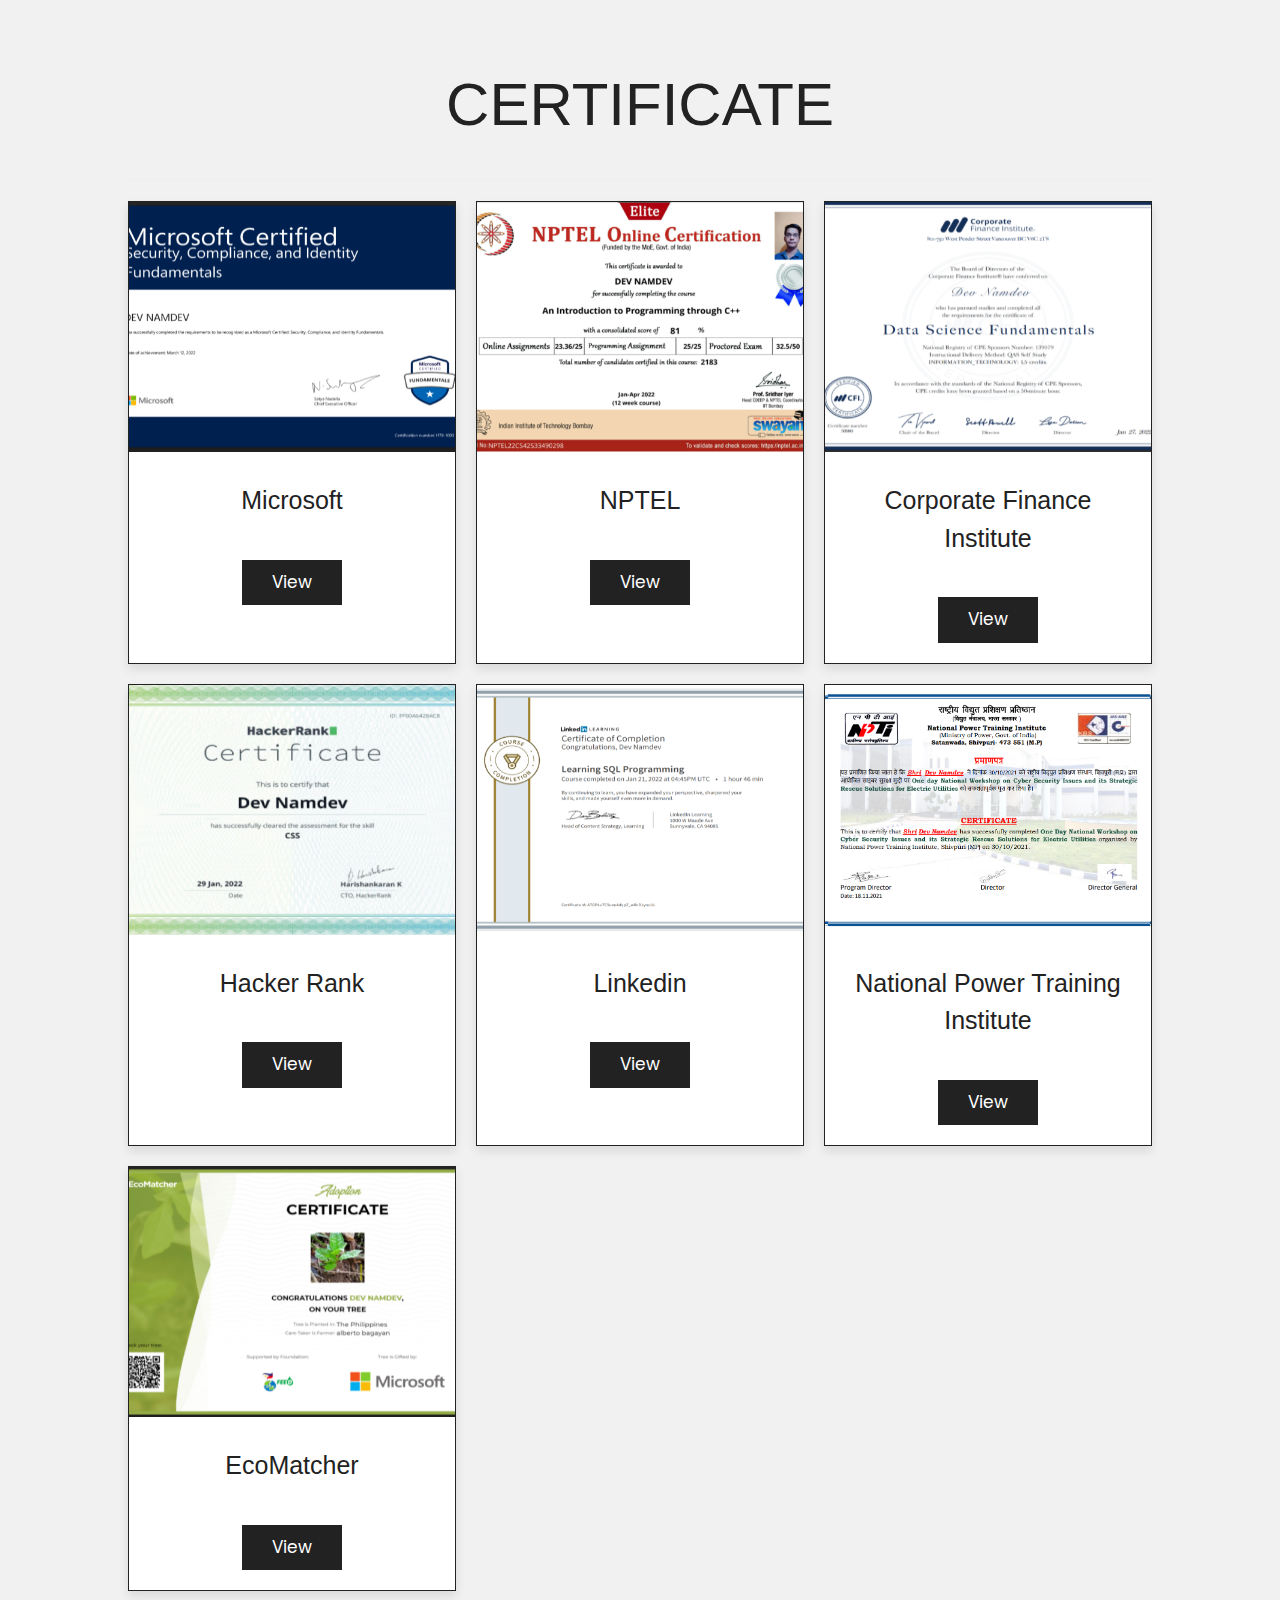
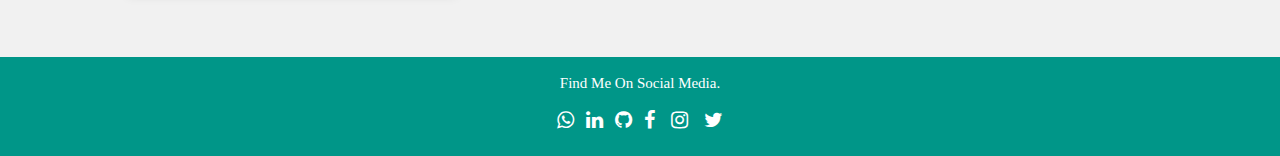
==== view_more.html @ 4da3197f "added file" ====
<!DOCTYPE html>
<html lang="en">

<head>
   <meta charset="UTF-8">
   <meta http-equiv="X-UA-Compatible" content="IE=edge">
   <meta name="viewport" content="width=device-width, initial-scale=1.0">
   <title>view_more</title>
   <link rel="stylesheet" href="CSS/design.css">
   <link rel='stylesheet' href='https://fonts.googleapis.com/css?family=Roboto'>
   <link rel="stylesheet" href="https://cdnjs.cloudflare.com/ajax/libs/font-awesome/4.7.0/css/font-awesome.min.css">
   <link rel="stylesheet" href="CSS/style.css">

</head>

<body class="light-grey">
   <section class="home-packages">

      <h1 class="heading-title"> Certificate </h1>
      <hr>

      <div class="box-container">

         <div class="box">
            <div class="image">
               <img src="images/microsoft_security.png" alt="">
            </div>
            <div class="content">
               <h3>Microsoft</h3>
               <p></p>
               <a href="images/microsoft_security.png"
                  class="btn">View</a>
            </div>
         </div>
         <div class="box">
            <div class="image">
               <img src="images/nptel.png" alt="">
            </div>
            <div class="content">
               <h3>NPTEL</h3>
               <p></p>
               <a href="images/nptel.png"
                  class="btn">View</a>
            </div>
         </div>
         <div class="box">
            <div class="image">
               <img src="images/CFI.png" alt="">
            </div>
            <div class="content">
               <h3>Corporate Finance Institute</h3>
               <p></p>
               <a href="images/CFI.png"
                  class="btn">View</a>
            </div>
         </div>
         <div class="box">
            <div class="image">
               <img src="images/Hacker_rank.png" alt="">
            </div>
            <div class="content">
               <h3>Hacker Rank</h3>
               <p></p>
               <a href="images/Hacker_rank.png"
                  class="btn">View</a>
            </div>
         </div>
         <div class="box">
            <div class="image">
               <img src="images/Sql.png" alt="">
            </div>
            <div class="content">
               <h3>linkedin</h3>
               <p></p>
               <a href="images/Sql.png"
                  class="btn">View</a>
            </div>
         </div><div class="box">
            <div class="image">
               <img src="images/NPTI.png" alt="">
            </div>
            <div class="content">
               <h3>National Power Training Institute</h3>
               <p></p>
               <a href="images/NPTI.png"
                  class="btn">View</a>
            </div>
         </div>
         <div class="box">
            <div class="image">
               <img src="images/Ecomatcher.png" alt="">
            </div>
            <div class="content">
               <h3>EcoMatcher</h3>
               <p></p>
               <a href="images/Ecomatcher.png"
                  class="btn">View</a>
            </div>
         </div>
      </div>

   </section>

   <footer class="container teal center margin-top">

      <p style="font-family: Roboto sans-serif;
      margin: 15px;"> Find me on social media.</p>

      <a href="http://api.whatsapp.com/send?phone=+919926040407&text=Hello" target="_blank"> <i
            class='fa fa-whatsapp green-color' aria-hidden="true" style="font-size:20px;"></i></a>&ensp;
      <a href="https://www.linkedin.com/in/dev-namdev-275536226/" target="_blank"><i class="fa fa-linkedin"
            style="font-size:20px;"></i></a>&ensp;
      <a href="https://github.com/devnamdev2003" target="_blank"><i class="fa fa-github" aria-hidden="true"
            style="font-size:20px;"></i></a>&ensp;
      <a href="https://www.facebook.com/dev.namdev.9028/" target="_blank"><i class="fa fa-facebook"
            style="font-size:20px;"></i></a> &ensp;
      <a href="https://www.instagram.com/dev_namdev813/" target="_blank"><i class="fa fa-instagram"
            style="font-size:20px;"></i></a> &ensp;
      <a href="https://mobile.twitter.com/DevNamd12905361" target="_blank"><i class="fa fa-twitter"
            style="font-size:20px;"></i></a>
      <br>
      <br>
   </footer>

</body>

</html>
---- CSS/design.css ----
/* CSS 4.15 December 2020 by Jan Egil and Borge Refsnes */
html {
      box-sizing: border-box
}

*,
*:before,
*:after {
      box-sizing: inherit
}

/* Extract from normalize.css by Nicolas Gallagher and Jonathan Neal git.io/normalize */
html {
      -ms-text-size-adjust: 100%;
      -webkit-text-size-adjust: 100%
}

body {
      margin: 0
}

article,
aside,
details,
figcaption,
figure,
footer,
header,
main,
menu,
nav,
section {
      display: block
}

summary {
      display: list-item
}

audio,
canvas,
progress,
video {
      display: inline-block
}

progress {
      vertical-align: baseline
}

audio:not([controls]) {
      display: none;
      height: 0
}

[hidden],
template {
      display: none
}

a {
      background-color: transparent
}

a:active,
a:hover {
      outline-width: 0
}

abbr[title] {
      border-bottom: none;
      text-decoration: underline;
      text-decoration: underline dotted
}

b,
strong {
      font-weight: bolder
}

dfn {
      font-style: italic
}

mark {
      background: #ff0;
      color: #000
}

small {
      font-size: 80%
}

sub,
sup {
      font-size: 75%;
      line-height: 0;
      position: relative;
      vertical-align: baseline
}

sub {
      bottom: -0.25em
}

sup {
      top: -0.5em
}

figure {
      margin: 1em 40px
}

img {
      border-style: none
}

code,
kbd,
pre,
samp {
      font-family: monospace, monospace;
      font-size: 1em
}

hr {
      box-sizing: content-box;
      height: 0;
      overflow: visible
}

button,
input,
select,
textarea,
optgroup {
      font: inherit;
      margin: 0
}

optgroup {
      font-weight: bold
}

button,
input {
      overflow: visible
}

button,
select {
      text-transform: none
}

button,
[type=button],
[type=reset],
[type=submit] {
      -webkit-appearance: button
}

button::-moz-focus-inner,
[type=button]::-moz-focus-inner,
[type=reset]::-moz-focus-inner,
[type=submit]::-moz-focus-inner {
      border-style: none;
      padding: 0
}

button:-moz-focusring,
[type=button]:-moz-focusring,
[type=reset]:-moz-focusring,
[type=submit]:-moz-focusring {
      outline: 1px dotted ButtonText
}

fieldset {
      border: 1px solid #c0c0c0;
      margin: 0 2px;
      padding: .35em .625em .75em
}

legend {
      color: inherit;
      display: table;
      max-width: 100%;
      padding: 0;
      white-space: normal
}

textarea {
      overflow: auto
}

[type=checkbox],
[type=radio] {
      padding: 0
}

[type=number]::-webkit-inner-spin-button,
[type=number]::-webkit-outer-spin-button {
      height: auto
}

[type=search] {
      -webkit-appearance: textfield;
      outline-offset: -2px
}

[type=search]::-webkit-search-decoration {
      -webkit-appearance: none
}

::-webkit-file-upload-button {
      -webkit-appearance: button;
      font: inherit
}

/* End extract */
html,
body {
      font-family: Verdana, sans-serif;
      font-size: 15px;
      line-height: 1.5
}

html {
      overflow-x: hidden
}

h1 {
      font-size: 36px
}

h2 {
      font-size: 30px
}

h3 {
      font-size: 24px
}

h4 {
      font-size: 20px
}

h5 {
      font-size: 18px
}

h6 {
      font-size: 16px
}

.serif {
      font-family: serif
}

.sans-serif {
      font-family: sans-serif
}

.cursive {
      font-family: cursive
}

.monospace {
      font-family: monospace
}

h1,
h2,
h3,
h4,
h5,
h6 {
      font-family: "Segoe UI", Arial, sans-serif;
      font-weight: 400;
      margin: 10px 0
}

.wide {
      letter-spacing: 4px
}

hr {
      border: 0;
      border-top: 1px solid #eee;
      margin: 20px 0
}

.image {
      max-width: 100%;
      height: auto
}

img {
      vertical-align: middle
}

a {
      color: inherit
}

.table,
.table-all {
      border-collapse: collapse;
      border-spacing: 0;
      width: 100%;
      display: table
}

.table-all {
      border: 1px solid #ccc
}

.bordered tr,
.table-all tr {
      border-bottom: 1px solid #ddd
}

.striped tbody tr:nth-child(even) {
      background-color: #f1f1f1
}

.table-all tr:nth-child(odd) {
      background-color: #fff
}

.table-all tr:nth-child(even) {
      background-color: #f1f1f1
}

.hoverable tbody tr:hover,
.ul.hoverable li:hover {
      background-color: #ccc
}

.centered tr th,
.centered tr td {
      text-align: center
}

.table td,
.table th,
.table-all td,
.table-all th {
      padding: 8px 8px;
      display: table-cell;
      text-align: left;
      vertical-align: top
}

.table th:first-child,
.table td:first-child,
.table-all th:first-child,
.table-all td:first-child {
      padding-left: 16px
}

.btn,
.button {
      border: none;
      display: inline-block;
      padding: 8px 16px;
      vertical-align: middle;
      overflow: hidden;
      text-decoration: none;
      color: inherit;
      background-color: inherit;
      text-align: center;
      cursor: pointer;
      white-space: nowrap
}

.btn:hover {
      box-shadow: 0 8px 16px 0 rgba(0, 0, 0, 0.2), 0 6px 20px 0 rgba(0, 0, 0, 0.19)
}

.btn,
.button {
      -webkit-touch-callout: none;
      -webkit-user-select: none;
      -khtml-user-select: none;
      -moz-user-select: none;
      -ms-user-select: none;
      user-select: none
}

.disabled,
.btn:disabled,
.button:disabled {
      cursor: not-allowed;
      opacity: 0.3
}

.disabled *,
:disabled * {
      pointer-events: none
}

.btn.disabled:hover,
.btn:disabled:hover {
      box-shadow: none
}

.badge,
.tag {
      background-color: #000;
      color: #fff;
      display: inline-block;
      padding-left: 8px;
      padding-right: 8px;
      text-align: center
}

.badge {
      border-radius: 50%
}

.ul {
      list-style-type: none;
      padding: 0;
      margin: 0
}

.ul li {
      padding: 8px 16px;
      border-bottom: 1px solid #ddd
}

.ul li:last-child {
      border-bottom: none
}

.tooltip,
.display-container {
      position: relative
}

.tooltip .text {
      display: none
}

.tooltip:hover .text {
      display: inline-block
}

.ripple:active {
      opacity: 0.5
}

.ripple {
      transition: opacity 0s
}

.input {
      padding: 8px;
      display: block;
      border: none;
      border-bottom: 1px solid #ccc;
      width: 100%
}

.select {
      padding: 9px 0;
      width: 100%;
      border: none;
      border-bottom: 1px solid #ccc
}

.dropdown-click,
.dropdown-hover {
      position: relative;
      display: inline-block;
      cursor: pointer
}

.dropdown-hover:hover .dropdown-content {
      display: block
}

.dropdown-hover:first-child,
.dropdown-click:hover {
      background-color: #ccc;
      color: #000
}

.dropdown-hover:hover>.button:first-child,
.dropdown-click:hover>.button:first-child {
      background-color: #ccc;
      color: #000
}

.dropdown-content {
      cursor: auto;
      color: #000;
      background-color: #fff;
      display: none;
      position: absolute;
      min-width: 160px;
      margin: 0;
      padding: 0;
      z-index: 1
}

.check,
.radio {
      width: 24px;
      height: 24px;
      position: relative;
      top: 6px
}

.sidebar {
      height: 100%;
      width: 200px;
      background-color: #fff;
      position: fixed !important;
      z-index: 1;
      overflow: auto
}

.bar-block .dropdown-hover,
.bar-block .dropdown-click {
      width: 100%
}

.bar-block .dropdown-hover .dropdown-content,
.bar-block .dropdown-click .dropdown-content {
      min-width: 100%
}

.bar-block .dropdown-hover .button,
.bar-block .dropdown-click .button {
      width: 100%;
      text-align: left;
      padding: 8px 16px
}

.main,
#main {
      transition: margin-left .4s
}

.modal {
      z-index: 3;
      display: none;
      padding-top: 100px;
      position: fixed;
      left: 0;
      top: 0;
      width: 100%;
      height: 100%;
      overflow: auto;
      background-color: rgb(0, 0, 0);
      background-color: rgba(0, 0, 0, 0.4)
}

.modal-content {
      margin: auto;
      background-color: #fff;
      position: relative;
      padding: 0;
      outline: 0;
      width: 600px
}

.bar {
      width: 100%;
      overflow: hidden
}

.center .bar {
      display: inline-block;
      width: auto
}

.bar .bar-item {
      padding: 8px 16px;
      float: left;
      width: auto;
      border: none;
      display: block;
      outline: 0
}

.bar .dropdown-hover,
.bar .dropdown-click {
      position: static;
      float: left
}

.bar .button {
      white-space: normal
}

.bar-block .bar-item {
      width: 100%;
      display: block;
      padding: 8px 16px;
      text-align: left;
      border: none;
      white-space: normal;
      float: none;
      outline: 0
}

.bar-block.center .bar-item {
      text-align: center
}

.block {
      display: block;
      width: 100%
}

.responsive {
      display: block;
      overflow-x: auto
}

.container:after,
.container:before,
.panel:after,
.panel:before,
.row:after,
.row:before,
.row-padding:after,
.row-padding:before,
.cell-row:before,
.cell-row:after,
.clear:after,
.clear:before,
.bar:before,
.bar:after {
      content: "";
      display: table;
      clear: both
}

.col,
.half,
.third,
.twothird,
.threequarter,
.quarter {
      float: left;
      width: 100%
}

.col.s1 {
      width: 8.33333%
}

.col.s2 {
      width: 16.66666%
}

.col.s3 {
      width: 24.99999%
}

.col.s4 {
      width: 33.33333%
}

.col.s5 {
      width: 41.66666%
}

.col.s6 {
      width: 49.99999%
}

.col.s7 {
      width: 58.33333%
}

.col.s8 {
      width: 66.66666%
}

.col.s9 {
      width: 74.99999%
}

.col.s10 {
      width: 83.33333%
}

.col.s11 {
      width: 91.66666%
}

.col.s12 {
      width: 99.99999%
}

@media (min-width:601px) {
      .col.m1 {
            width: 8.33333%
      }

      .col.m2 {
            width: 16.66666%
      }

      .col.m3,
      .quarter {
            width: 24.99999%
      }

      .col.m4,
      .third {
            width: 33.33333%
      }

      .col.m5 {
            width: 41.66666%
      }

      .col.m6,
      .half {
            width: 49.99999%
      }

      .col.m7 {
            width: 58.33333%
      }

      .col.m8,
      .twothird {
            width: 66.66666%
      }

      .col.m9,
      .threequarter {
            width: 74.99999%
      }

      .col.m10 {
            width: 83.33333%
      }

      .col.m11 {
            width: 91.66666%
      }

      .col.m12 {
            width: 99.99999%
      }
}

@media (min-width:993px) {
      .col.l1 {
            width: 8.33333%
      }

      .col.l2 {
            width: 16.66666%
      }

      .col.l3 {
            width: 24.99999%
      }

      .col.l4 {
            width: 33.33333%
      }

      .col.l5 {
            width: 41.66666%
      }

      .col.l6 {
            width: 49.99999%
      }

      .col.l7 {
            width: 58.33333%
      }

      .col.l8 {
            width: 66.66666%
      }

      .col.l9 {
            width: 74.99999%
      }

      .col.l10 {
            width: 83.33333%
      }

      .col.l11 {
            width: 91.66666%
      }

      .col.l12 {
            width: 99.99999%
      }
}

.rest {
      overflow: hidden
}

.stretch {
      margin-left: -16px;
      margin-right: -16px
}

.content,
.auto {
      margin-left: auto;
      margin-right: auto
}

.content {
      max-width: 980px
}

.auto {
      max-width: 1140px
}

.cell-row {
      display: table;
      width: 100%
}

.cell {
      display: table-cell
}

.cell-top {
      vertical-align: top
}

.cell-middle {
      vertical-align: middle
}

.cell-bottom {
      vertical-align: bottom
}

.hide {
      display: none !important
}

.show-block,
.show {
      display: block !important
}

.show-inline-block {
      display: inline-block !important
}

@media (max-width:1205px) {
      .auto {
            max-width: 95%
      }
}

@media (max-width:600px) {
      .modal-content {
            margin: 0 10px;
            width: auto !important
      }

      .modal {
            padding-top: 30px
      }

      .dropdown-hover.mobile .dropdown-content,
      .dropdown-click.mobile .dropdown-content {
            position: relative
      }

      .hide-small {
            display: none !important
      }

      .mobile {
            display: block;
            width: 100% !important
      }

      .bar-item.mobile,
      .dropdown-hover.mobile,
      .dropdown-click.mobile {
            text-align: center
      }

      .dropdown-hover.mobile,
      .dropdown-hover.mobile .btn,
      .dropdown-hover.mobile .button,
      .dropdown-click.mobile,
      .dropdown-click.mobile .btn,
      .dropdown-click.mobile .button {
            width: 100%
      }
}

@media (max-width:768px) {
      .modal-content {
            width: 500px
      }

      .modal {
            padding-top: 50px
      }
}

@media (min-width:993px) {
      .modal-content {
            width: 900px
      }

      .hide-large {
            display: none !important
      }

      .sidebar.collapse {
            display: block !important
      }
}

@media (max-width:992px) and (min-width:601px) {
      .hide-medium {
            display: none !important
      }
}

@media (max-width:992px) {
      .sidebar.collapse {
            display: none
      }

      .main {
            margin-left: 0 !important;
            margin-right: 0 !important
      }

      .auto {
            max-width: 100%
      }
}

.top,
.bottom {
      position: fixed;
      width: 100%;
      z-index: 1
}

.top {
      top: 0
}

.bottom {
      bottom: 0
}

.overlay {
      position: fixed;
      display: none;
      width: 100%;
      height: 100%;
      top: 0;
      left: 0;
      right: 0;
      bottom: 0;
      background-color: rgba(0, 0, 0, 0.5);
      z-index: 2
}

.display-topleft {
      position: absolute;
      left: 0;
      top: 0
}

.display-topright {
      position: absolute;
      right: 0;
      top: 0
}

.display-bottomleft {
      position: absolute;
      left: 0;
      bottom: 0
}

.display-bottomright {
      position: absolute;
      right: 0;
      bottom: 0
}

.display-middle {
      position: absolute;
      top: 50%;
      left: 50%;
      transform: translate(-50%, -50%);
      -ms-transform: translate(-50%, -50%)
}

.display-left {
      position: absolute;
      top: 50%;
      left: 0%;
      transform: translate(0%, -50%);
      -ms-transform: translate(-0%, -50%)
}

.display-right {
      position: absolute;
      top: 50%;
      right: 0%;
      transform: translate(0%, -50%);
      -ms-transform: translate(0%, -50%)
}

.display-topmiddle {
      position: absolute;
      left: 50%;
      top: 0;
      transform: translate(-50%, 0%);
      -ms-transform: translate(-50%, 0%)
}

.display-bottommiddle {
      position: absolute;
      left: 50%;
      bottom: 0;
      transform: translate(-50%, 0%);
      -ms-transform: translate(-50%, 0%)
}

.display-container:hover .display-hover {
      display: block
}

.display-container:hover span.display-hover {
      display: inline-block
}

.display-hover {
      display: none
}

.display-position {
      position: absolute
}

.circle {
      border-radius: 50%
}

.round-small {
      border-radius: 2px
}

.round,
.round-medium {
      border-radius: 4px
}

.round-large {
      border-radius: 8px
}

.round-xlarge {
      border-radius: 16px
}

.round-xxlarge {
      border-radius: 32px
}

.row-padding,
.row-padding>.half,
.row-padding>.third,
.row-padding>.twothird,
.row-padding>.threequarter,
.row-padding>.quarter,
.row-padding>.col {
      padding: 0 8px
}

.container,
.panel {
      padding: 0.01em 16px
}

.panel {
      margin-top: 16px;
      margin-bottom: 16px
}

.code,
.codespan {
      font-family: Consolas, "courier new";
      font-size: 16px
}

.code {
      width: auto;
      background-color: #fff;
      padding: 8px 12px;
      border-left: 4px solid #4CAF50;
      word-wrap: break-word
}

.codespan {
      color: crimson;
      background-color: #f1f1f1;
      padding-left: 4px;
      padding-right: 4px;
      font-size: 110%
}

.card,
.card-2 {
      box-shadow: 0 2px 5px 0 rgba(0, 0, 0, 0.16), 0 2px 10px 0 rgba(0, 0, 0, 0.12)
}

.card-4,
.hover-shadow:hover {
      box-shadow: 0 4px 10px 0 rgba(0, 0, 0, 0.2), 0 4px 20px 0 rgba(0, 0, 0, 0.19)
}

.spin {
      animation: spin 2s infinite linear
}

@keyframes spin {
      0% {
            transform: rotate(0deg)
      }

      100% {
            transform: rotate(359deg)
      }
}

.animate-fading {
      animation: fading 10s infinite
}

@keyframes fading {
      0% {
            opacity: 0
      }

      50% {
            opacity: 1
      }

      100% {
            opacity: 0
      }
}

.animate-opacity {
      animation: opac 0.8s
}

@keyframes opac {
      from {
            opacity: 0
      }

      to {
            opacity: 1
      }
}

.animate-top {
      position: relative;
      animation: animatetop 0.4s
}

@keyframes animatetop {
      from {
            top: -300px;
            opacity: 0
      }

      to {
            top: 0;
            opacity: 1
      }
}

.animate-left {
      position: relative;
      animation: animateleft 0.4s
}

@keyframes animateleft {
      from {
            left: -300px;
            opacity: 0
      }

      to {
            left: 0;
            opacity: 1
      }
}

.animate-right {
      position: relative;
      animation: animateright 0.4s
}

@keyframes animateright {
      from {
            right: -300px;
            opacity: 0
      }

      to {
            right: 0;
            opacity: 1
      }
}

.animate-bottom {
      position: relative;
      animation: animatebottom 0.4s
}

@keyframes animatebottom {
      from {
            bottom: -300px;
            opacity: 0
      }

      to {
            bottom: 0;
            opacity: 1
      }
}

.animate-zoom {
      animation: animatezoom 0.6s
}

@keyframes animatezoom {
      from {
            transform: scale(0)
      }

      to {
            transform: scale(1)
      }
}

.animate-input {
      transition: width 0.4s ease-in-out
}

.animate-input:focus {
      width: 100% !important
}

.opacity,
.hover-opacity:hover {
      opacity: 0.60
}

.opacity-off,
.hover-opacity-off:hover {
      opacity: 1
}

.opacity-max {
      opacity: 0.25
}

.opacity-min {
      opacity: 0.75
}

.greyscale-max,
.grayscale-max,
.hover-greyscale:hover,
.hover-grayscale:hover {
      filter: grayscale(100%)
}

.greyscale,
.grayscale {
      filter: grayscale(75%)
}

.greyscale-min,
.grayscale-min {
      filter: grayscale(50%)
}

.sepia {
      filter: sepia(75%)
}

.sepia-max,
.hover-sepia:hover {
      filter: sepia(100%)
}

.sepia-min {
      filter: sepia(50%)
}

.tiny {
      font-size: 10px !important
}

.small {
      font-size: 12px !important
}

.medium {
      font-size: 15px !important
}

.large {
      font-size: 18px !important
}

.xlarge {
      font-size: 24px !important
}

.xxlarge {
      font-size: 36px !important
}

.xxxlarge {
      font-size: 48px !important
}

.jumbo {
      font-size: 64px !important
}

.left-align {
      text-align: left !important
}

.right-align {
      text-align: right !important
}

.justify {
      text-align: justify !important
}

.center {
      text-align: center !important
}

.border-0 {
      border: 0 !important
}

.border {
      border: 1px solid #ccc !important
}

.border-top {
      border-top: 1px solid #ccc !important
}

.border-bottom {
      border-bottom: 1px solid #ccc !important
}

.border-left {
      border-left: 1px solid #ccc !important
}

.border-right {
      border-right: 1px solid #ccc !important
}

.topbar {
      border-top: 6px solid #ccc !important
}

.bottombar {
      border-bottom: 6px solid #ccc !important
}

.leftbar {
      border-left: 6px solid #ccc !important
}

.rightbar {
      border-right: 6px solid #ccc !important
}

.section,
.code {
      margin-top: 16px !important;
      margin-bottom: 16px !important
}

.margin {
      margin: 16px !important
}

.margin-top {
      margin-top: 16px !important
}

.margin-bottom {
      margin-bottom: 16px !important
}

.margin-left {
      margin-left: 16px !important
}

.margin-right {
      margin-right: 16px !important
}

.padding-small {
      padding: 4px 8px !important
}

.padding {
      padding: 8px 16px !important
}

.padding-large {
      padding: 12px 24px !important
}

.padding-16 {
      padding-top: 16px !important;
      padding-bottom: 16px !important
}

.padding-24 {
      padding-top: 24px !important;
      padding-bottom: 24px !important
}

.padding-32 {
      padding-top: 32px !important;
      padding-bottom: 32px !important
}

.padding-48 {
      padding-top: 48px !important;
      padding-bottom: 48px !important
}

.padding-64 {
      padding-top: 64px !important;
      padding-bottom: 64px !important
}

.padding-top-64 {
      padding-top: 64px !important
}

.padding-top-48 {
      padding-top: 48px !important
}

.padding-top-32 {
      padding-top: 32px !important
}

.padding-top-24 {
      padding-top: 24px !important
}

.left {
      float: left !important
}

.right {
      float: right !important
}

.button:hover {
      color: #000 !important;
      background-color: #ccc !important
}

.transparent,
.hover-none:hover {
      background-color: transparent !important
}

.hover-none:hover {
      box-shadow: none !important
}

/* Colors */
.amber,
.hover-amber:hover {
      color: #000 !important;
      background-color: #ffc107 !important
}

.aqua,
.hover-aqua:hover {
      color: #000 !important;
      background-color: #00ffff !important
}

.blue,
.hover-blue:hover {
      color: #fff !important;
      background-color: #2196F3 !important
}

.light-blue,
.hover-light-blue:hover {
      color: #000 !important;
      background-color: #87CEEB !important
}

.brown,
.hover-brown:hover {
      color: #fff !important;
      background-color: #795548 !important
}

.cyan,
.hover-cyan:hover {
      color: #000 !important;
      background-color: #00bcd4 !important
}

.blue-grey,
.hover-blue-grey:hover,
.blue-gray,
.hover-blue-gray:hover {
      color: #fff !important;
      background-color: #607d8b !important
}

.green,
.hover-green:hover {
      color: #fff !important;
      background-color: #4CAF50 !important
}

.light-green,
.hover-light-green:hover {
      color: #000 !important;
      background-color: #8bc34a !important
}

.indigo,
.hover-indigo:hover {
      color: #fff !important;
      background-color: #3f51b5 !important
}

.khaki,
.hover-khaki:hover {
      color: #000 !important;
      background-color: #f0e68c !important
}

.lime,
.hover-lime:hover {
      color: #000 !important;
      background-color: #cddc39 !important
}

.orange,
.hover-orange:hover {
      color: #000 !important;
      background-color: #ff9800 !important
}

.deep-orange,
.hover-deep-orange:hover {
      color: #fff !important;
      background-color: #ff5722 !important
}

.pink,
.hover-pink:hover {
      color: #fff !important;
      background-color: #e91e63 !important
}

.purple,
.hover-purple:hover {
      color: #fff !important;
      background-color: #9c27b0 !important
}

.deep-purple,
.hover-deep-purple:hover {
      color: #fff !important;
      background-color: #673ab7 !important
}

.red,
.hover-red:hover {
      color: #fff !important;
      background-color: #f44336 !important
}

.sand,
.hover-sand:hover {
      color: #000 !important;
      background-color: #fdf5e6 !important
}

.teal,
.hover-teal:hover {
      color: #fff !important;
      background-color: #009688 !important
}

.yellow,
.hover-yellow:hover {
      color: #000 !important;
      background-color: #ffeb3b !important
}

.white,
.hover-white:hover {
      color: #000 !important;
      background-color: #fff !important
}

.black,
.hover-black:hover {
      color: #fff !important;
      background-color: #000 !important
}

.grey,
.hover-grey:hover,
.gray,
.hover-gray:hover {
      color: #000 !important;
      background-color: #9e9e9e !important
}

.light-grey,
.hover-light-grey:hover,
.light-gray,
.hover-light-gray:hover {
      color: #000 !important;
      background-color: #f1f1f1 !important
}

.dark-grey,
.hover-dark-grey:hover,
.dark-gray,
.hover-dark-gray:hover {
      color: #fff !important;
      background-color: #616161 !important
}

.pale-red,
.hover-pale-red:hover {
      color: #000 !important;
      background-color: #ffdddd !important
}

.pale-green,
.hover-pale-green:hover {
      color: #000 !important;
      background-color: #ddffdd !important
}

.pale-yellow,
.hover-pale-yellow:hover {
      color: #000 !important;
      background-color: #ffffcc !important
}

.pale-blue,
.hover-pale-blue:hover {
      color: #000 !important;
      background-color: #ddffff !important
}

.text-amber,
.hover-text-amber:hover {
      color: #ffc107 !important
}

.text-aqua,
.hover-text-aqua:hover {
      color: #00ffff !important
}

.text-blue,
.hover-text-blue:hover {
      color: #2196F3 !important
}

.text-light-blue,
.hover-text-light-blue:hover {
      color: #87CEEB !important
}

.text-brown,
.hover-text-brown:hover {
      color: #795548 !important
}

.text-cyan,
.hover-text-cyan:hover {
      color: #00bcd4 !important
}

.text-blue-grey,
.hover-text-blue-grey:hover,
.text-blue-gray,
.hover-text-blue-gray:hover {
      color: #607d8b !important
}

.text-green,
.hover-text-green:hover {
      color: #4CAF50 !important
}

.text-light-green,
.hover-text-light-green:hover {
      color: #8bc34a !important
}

.text-indigo,
.hover-text-indigo:hover {
      color: #3f51b5 !important
}

.text-khaki,
.hover-text-khaki:hover {
      color: #b4aa50 !important
}

.text-lime,
.hover-text-lime:hover {
      color: #cddc39 !important
}

.text-orange,
.hover-text-orange:hover {
      color: #ff9800 !important
}

.text-deep-orange,
.hover-text-deep-orange:hover {
      color: #ff5722 !important
}

.text-pink,
.hover-text-pink:hover {
      color: #e91e63 !important
}

.text-purple,
.hover-text-purple:hover {
      color: #9c27b0 !important
}

.text-deep-purple,
.hover-text-deep-purple:hover {
      color: #673ab7 !important
}

.text-red,
.hover-text-red:hover {
      color: #f44336 !important
}

.text-sand,
.hover-text-sand:hover {
      color: #fdf5e6 !important
}

.text-teal,
.hover-text-teal:hover {
      color: #009688 !important
}

.text-yellow,
.hover-text-yellow:hover {
      color: #d2be0e !important
}

.text-white,
.hover-text-white:hover {
      color: #fff !important
}

.text-black,
.hover-text-black:hover {
      color: #000 !important
}

.text-grey,
.hover-text-grey:hover,
.text-gray,
.hover-text-gray:hover {
      color: #757575 !important
}

.text-light-grey,
.hover-text-light-grey:hover,
.text-light-gray,
.hover-text-light-gray:hover {
      color: #f1f1f1 !important
}

.text-dark-grey,
.hover-text-dark-grey:hover,
.text-dark-gray,
.hover-text-dark-gray:hover {
      color: #3a3a3a !important
}

.border-amber,
.hover-border-amber:hover {
      border-color: #ffc107 !important
}

.border-aqua,
.hover-border-aqua:hover {
      border-color: #00ffff !important
}

.border-blue,
.hover-border-blue:hover {
      border-color: #2196F3 !important
}

.border-light-blue,
.hover-border-light-blue:hover {
      border-color: #87CEEB !important
}

.border-brown,
.hover-border-brown:hover {
      border-color: #795548 !important
}

.border-cyan,
.hover-border-cyan:hover {
      border-color: #00bcd4 !important
}

.border-blue-grey,
.hover-border-blue-grey:hover,
.border-blue-gray,
.hover-border-blue-gray:hover {
      border-color: #607d8b !important
}

.border-green,
.hover-border-green:hover {
      border-color: #4CAF50 !important
}

.border-light-green,
.hover-border-light-green:hover {
      border-color: #8bc34a !important
}

.border-indigo,
.hover-border-indigo:hover {
      border-color: #3f51b5 !important
}

.border-khaki,
.hover-border-khaki:hover {
      border-color: #f0e68c !important
}

.border-lime,
.hover-border-lime:hover {
      border-color: #cddc39 !important
}

.border-orange,
.hover-border-orange:hover {
      border-color: #ff9800 !important
}

.border-deep-orange,
.hover-border-deep-orange:hover {
      border-color: #ff5722 !important
}

.border-pink,
.hover-border-pink:hover {
      border-color: #e91e63 !important
}

.border-purple,
.hover-border-purple:hover {
      border-color: #9c27b0 !important
}

.border-deep-purple,
.hover-border-deep-purple:hover {
      border-color: #673ab7 !important
}

.border-red,
.hover-border-red:hover {
      border-color: #f44336 !important
}

.border-sand,
.hover-border-sand:hover {
      border-color: #fdf5e6 !important
}

.border-teal,
.hover-border-teal:hover {
      border-color: #009688 !important
}

.border-yellow,
.hover-border-yellow:hover {
      border-color: #ffeb3b !important
}

.border-white,
.hover-border-white:hover {
      border-color: #fff !important
}

.border-black,
.hover-border-black:hover {
      border-color: #000 !important
}

.border-grey,
.hover-border-grey:hover,
.border-gray,
.hover-border-gray:hover {
      border-color: #9e9e9e !important
}

.border-light-grey,
.hover-border-light-grey:hover,
.border-light-gray,
.hover-border-light-gray:hover {
      border-color: #f1f1f1 !important
}

.border-dark-grey,
.hover-border-dark-grey:hover,
.border-dark-gray,
.hover-border-dark-gray:hover {
      border-color: #616161 !important
}

.border-pale-red,
.hover-border-pale-red:hover {
      border-color: #ffe7e7 !important
}

.border-pale-green,
.hover-border-pale-green:hover {
      border-color: #e7ffe7 !important
}

.border-pale-yellow,
.hover-border-pale-yellow:hover {
      border-color: #ffffcc !important
}

.border-pale-blue,
.hover-border-pale-blue:hover {
      border-color: #e7ffff !important
}
.link {
      text-decoration: none;
      line-height: 1;
      position: relative;
      z-index: 0;
      display: inline-block;
      padding: 5px 5px;
      overflow: hidden;
     /*  color: #333; */
      vertical-align: bottom;
      transition: color .2s ease-out;
    }

    .link::before {
      content: "";
      position: absolute;
      z-index: -1;
      top: 0;
      left: 0;
      transform: translateY(calc(100% - 1px));
      width: 100%;
      height: 100%;
      background-image: linear-gradient(60deg, #64b3f4 0%, #c2e59c 100%);
      transition: transform .25s ease-out;
    }

    .link:hover {
      color: #fff;
      border-radius: 20px;
    }

    .link:hover::before {
      transform: translateY(0);
      transition: transform .25s ease-out;
    }
---- CSS/style.css ----
@import url('https://fonts.googleapis.com/css2?family=Poppins:wght@100;200;300;400;500;600&display=swap');

:root{
   --main-color:#009688;
   --black:#222;
   --white:#fff;
   --light-black:#777;
   --light-white:#fff9;
   --dark-bg:rgba(0,0,0,.7);
   --light-bg:#eee;
   --border:.1rem solid var(--black);
   --box-shadow:0 .5rem 1rem rgba(0,0,0,.1);
   --text-shadow:0 1.5rem 3rem rgba(0,0,0,.3);
}

*{
   font-family: 'Poppins', sans-serif;
   margin:0; padding:0;
   box-sizing: border-box;
   outline: none; border:none;
   text-decoration: none;
   text-transform: capitalize;
}

html{
   font-size: 62.5%;
   overflow-x: hidden;
}

html::-webkit-scrollbar{
   width: 1rem;
}

html::-webkit-scrollbar-track{
   background-color: var(--white);
}

html::-webkit-scrollbar-thumb{
   background-color: var(--main-color);
}

section{
   padding:5rem 10%;
}

@keyframes fadeIn {
   0%{
      transform: scale(0);
      opacity: 0;
   }
}

.heading{
   background-size: cover !important;
   background-position: center !important;
   padding-top: 10rem;
   padding-bottom:15rem;
   display: flex;
   align-items: center;
   justify-content: center;
}

.heading h1{
   font-size: 10rem;
   text-transform: uppercase;
   color:var(--white);
   text-shadow: var(--text-shadow);
}

.btn{
   display: inline-block;
   background: var(--black);
   margin-top: 1rem;
   color:var(--white);
   font-size: 1.7rem;
   padding:1rem 3rem;
   cursor: pointer;
}

.btn:hover{
   background: var(--main-color);
}

.heading-title{
   text-align: center;
   margin-bottom: 3rem;
   font-size: 6rem;
   text-transform: uppercase;
   color:var(--black);
}


.services .box-container{
   display: grid;
   grid-template-columns: repeat(auto-fit, minmax(16rem, 1fr));
   gap: 1.5rem;
}

.services .box-container .box{
   padding:3rem 2rem;
   text-align: center;
   background: var(--main-color);
   cursor: pointer;
}

.services .box-container .box:hover{
   background: var(--black);
}

.services .box-container .box img{
   height: 7rem;
}

.services .box-container .box h3{
   color:var(--white);
   font-size: 1.7rem;
   padding-top: 1rem;
}
.home-about .image{
   flex:1 1 41rem;
}

.home-about .image img{
   width: 100%;
}

.home-about .content{
   flex:1 1 41rem;
   padding:3rem;
   background: var(--light-bg);
}

.home-about .content h3{
   font-size: 3rem;
   color:var(--black);
}

.home-about .content p{
   font-size: 1.5rem;
   padding:1rem 0;
   line-height: 2;
   color:var(--black);
}

.home-packages .box-container{
   display: grid;
   grid-template-columns: repeat(auto-fit, minmax(30rem, 1fr));
   gap: 2rem;
}

.home-packages .box-container .box{
   border:var(--border);
   box-shadow: var(--box-shadow);
   background: var(--white);
}

.home-packages .box-container .box:hover .image img{
   transform: scale(1.1);
}

.home-packages .box-container .box .image{
   height: 25rem;
   overflow: hidden;
}

.home-packages .box-container .box .image img{
   height: 100%;
   width: 100%;
   object-fit: cover;
   transition: .2s linear;
}

.home-packages .box-container .box .content{
   padding:2rem;
   text-align: center;
}

.home-packages .box-container .box .content h3{
   font-size: 2.5rem;
   color:var(--black);
}

.home-packages .box-container .box .content p{
   font-size: 1.5rem;
   color:var(--light-black);
   line-height: 2;
   padding:1rem 0;
}

.home-packages .load-more{
   text-align: center;
   margin-top: 2rem;
}


.home-offer .content{
   max-width:70rem;
   margin:0 auto;
}

.home-offer .content h3{
   font-size: 3.5rem;
   text-transform: uppercase;
   color:var(--black);
}

.home-offer .content p{
   font-size: 1.5rem;
   color:var(--light-black);
   line-height: 2;
   padding:1rem 0;
}

.about{
   display: flex;
   align-items: center;
   flex-wrap: wrap;
   gap:3rem;
}

.about .image{
   flex:1 1 41rem;
}

.about .image img{
   width: 100%;
}

.about .content{
   flex:1 1 41rem;
   text-align: center;
}

.about .content h3{
   font-size: 3rem;
   color:var(--black);
}

.about .content p{
   font-size: 1.5rem;
   color:var(--light-black);
   line-height: 2;
   padding:1rem 0;
}

.about .content .icons-container{
   margin-top: 2rem;
   display: flex;
   flex-wrap: wrap;
   gap:1.5rem;
   align-items: flex-end;
}

.about .content .icons-container .icons{
   background: var(--light-bg);
   padding:2rem;
   flex:1 1 16rem;
}

.about .content .icons-container .icons i{
   font-size: 4rem;
   margin-bottom: 2rem;
   color:var(--main-color);
}

.about .content .icons-container .icons span{
   font-size: 1.5rem;
   color:var(--light-black);
   display:block;
}

.reviews{
   background: var(--light-bg);
}

.reviews .slide{
   padding:2rem;
   border:var(--border);
   background: var(--white);
   text-align: center;
   box-shadow: var(--box-shadow);
   user-select: none;
}

.reviews .slide .stars{
   padding-bottom: .5rem;
}

.reviews .slide .stars i{
   font-size: 1.7rem;
   color:var(--main-color);
}

.reviews .slide p{
   font-size: 1.5rem;
   color:var(--light-black);
   line-height: 2;
   padding:1rem 0;
}

.reviews .slide h3{
   font-size: 2rem;
   color:var(--black);
}

.reviews .slide span{
   font-size: 1.5rem;
   color:var(--main-color);
   display: block;
}

.reviews .slide img{
   height: 7rem;
   width: 7rem;
   border-radius: 50%;
   margin-top: 1rem;
}

.packages .box-container{
   display: grid;
   grid-template-columns: repeat(auto-fit, minmax(30rem, 1fr));
   gap: 2rem;
}

.packages .box-container .box{
   border:var(--border);
   box-shadow: var(--box-shadow);
   background: var(--white);
   display: none;
}

.packages .box-container .box:nth-child(1),
.packages .box-container .box:nth-child(2),
.packages .box-container .box:nth-child(3),
.packages .box-container .box:nth-child(4),
.packages .box-container .box:nth-child(5),
.packages .box-container .box:nth-child(6){
   display: inline-block;
}

.packages .box-container .box:hover .image img{
   transform: scale(1.1);
}

.packages .box-container .box .image{
   height: 25rem;
   overflow: hidden;
}

.packages .box-container .box .image img{
   height: 100%;
   width: 100%;
   object-fit: cover;
   transition: .2s linear;
}

.packages .box-container .box .content{
   padding:2rem;
   text-align: center;
}

.packages .box-container .box .content h3{
   font-size: 2.5rem;
   color:var(--black);
}

.packages .box-container .box .content p{
   font-size: 1.5rem;
   color:var(--light-black);
   line-height: 2;
   padding:1rem 0;
}

.packages .load-more{
   text-align: center;
   margin-top: 2rem;
}

.booking .book-form{
   padding:2rem;
   background: var(--light-bg);
}

.booking .book-form .flex{
   display: flex;
   flex-wrap: wrap;
   gap:2rem;
}

.booking .book-form .flex .inputBox{
   flex:1 1 41rem;
}

.booking .book-form .flex .inputBox input{
   width: 100%;
   padding:1.2rem 1.4rem;
   font-size: 1.6rem;
   color:var(--light-black);
   text-transform: none;
   margin-top: 1.5rem;
   border:var(--border);
}

.booking .book-form .flex .inputBox input:focus{
   background: var(--black);
   color:var(--white);
}

.booking .book-form .flex .inputBox input:focus::placeholder{
   color:var(--light-white);
}

.booking .book-form .flex .inputBox span{
   font-size: 1.5rem;
   color:var(--light-black);
}

.booking .book-form .btn{
   margin-top: 2rem;
}










.footer{
   background: url(../images/footer-bg.jpg) no-repeat;
   background-size: cover;
   background-position: center;
}

.footer .box-container{
   display: grid;
   grid-template-columns: repeat(auto-fit, minmax(25rem, 1fr));
   gap: 3rem;
}

.footer .box-container .box h3{
   color:var(--white);
   font-size: 2.5rem;
   padding-bottom: 2rem;
}

.footer .box-container .box a{
   color:var(--light-white);
   font-size: 1.5rem;
   padding-bottom: 1.5rem;
   display: block;
}

.footer .box-container .box a i{
   color:var(--main-color);
   padding-right: .5rem;
   transition: .2s linear;
}

.footer .box-container .box a:hover i{
   padding-right: 2rem;
}

.footer .credit{
   text-align: center;
   padding-top: 3rem;
   margin-top: 3rem;
   border-top: .1rem solid var(--light-white);
   font-size: 2rem;
   color:var(--white);
}

.footer .credit span{
   color:var(--main-color);
}

/* media queries  */

@media (max-width:1200px){

   section{
      padding:3rem 5%;
   }

}

@media (max-width:991px){

   html{
      font-size: 55%;
   }

   section{
      padding:3rem 2rem;
   }

   .home .slide .content h3{
      font-size: 10vw;
   }

}

@media (max-width:768px){

   .heading h1{
      font-size: 4rem;
   }

   #menu-btn{
      display: inline-block;
      transition: .2s linear;
   }

   #menu-btn.fa-times{
      transform: rotate(180deg);
   }

   .header .navbar{
      position: absolute;
      top:99%; left:0; right:0;
      background-color: var(--white);
      border-top: var(--border);
      padding:2rem;
      transition: .2s linear;
      clip-path: polygon(0 0, 100% 0, 100% 0, 0 0);
   }

   .header .navbar.active{
      clip-path: polygon(0 0, 100% 0, 100% 100%, 0 100%);
   }

   .header .navbar a{
      display: block;
      margin:2rem;
      text-align: center;
   }

}

@media (max-width:450px){

   html{
      font-size: 50%;
   }

   .heading-title{
      font-size: 3.5rem;
   }

}
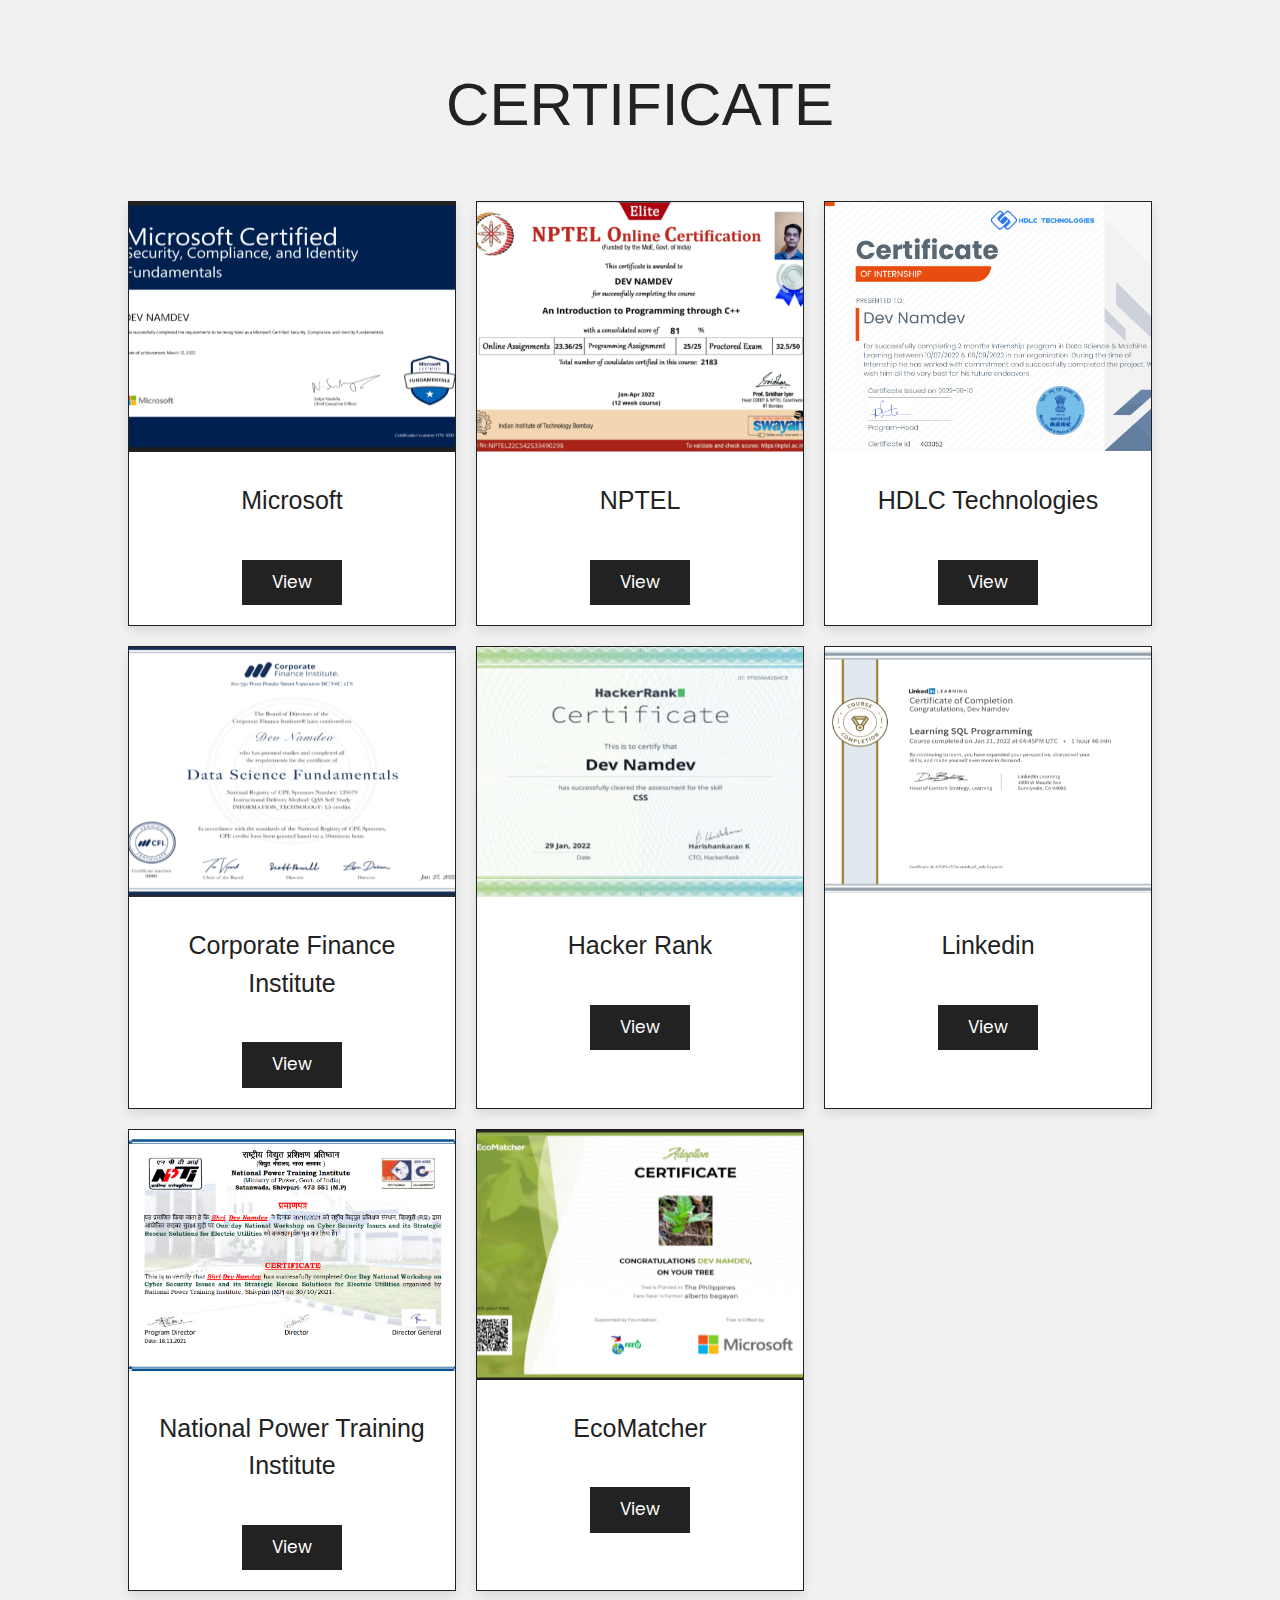
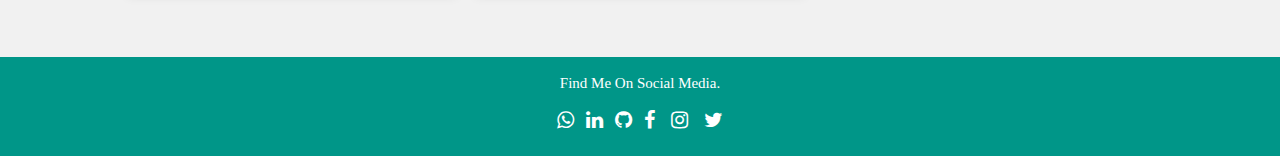
==== commit 96cc8bc3: "add intership details" ====
--- a/view_more.html
+++ b/view_more.html
@@ -40,6 +40,17 @@
                <h3>NPTEL</h3>
                <p></p>
                <a href="images/nptel.png"
+                  class="btn">View</a>
+            </div>
+         </div>
+         <div class="box">
+            <div class="image">
+               <img src="images/Hdlc.png" alt="">
+            </div>
+            <div class="content">
+               <h3>HDLC Technologies</h3>
+               <p></p>
+               <a href="images/Hdlc.png"
                   class="btn">View</a>
             </div>
          </div>
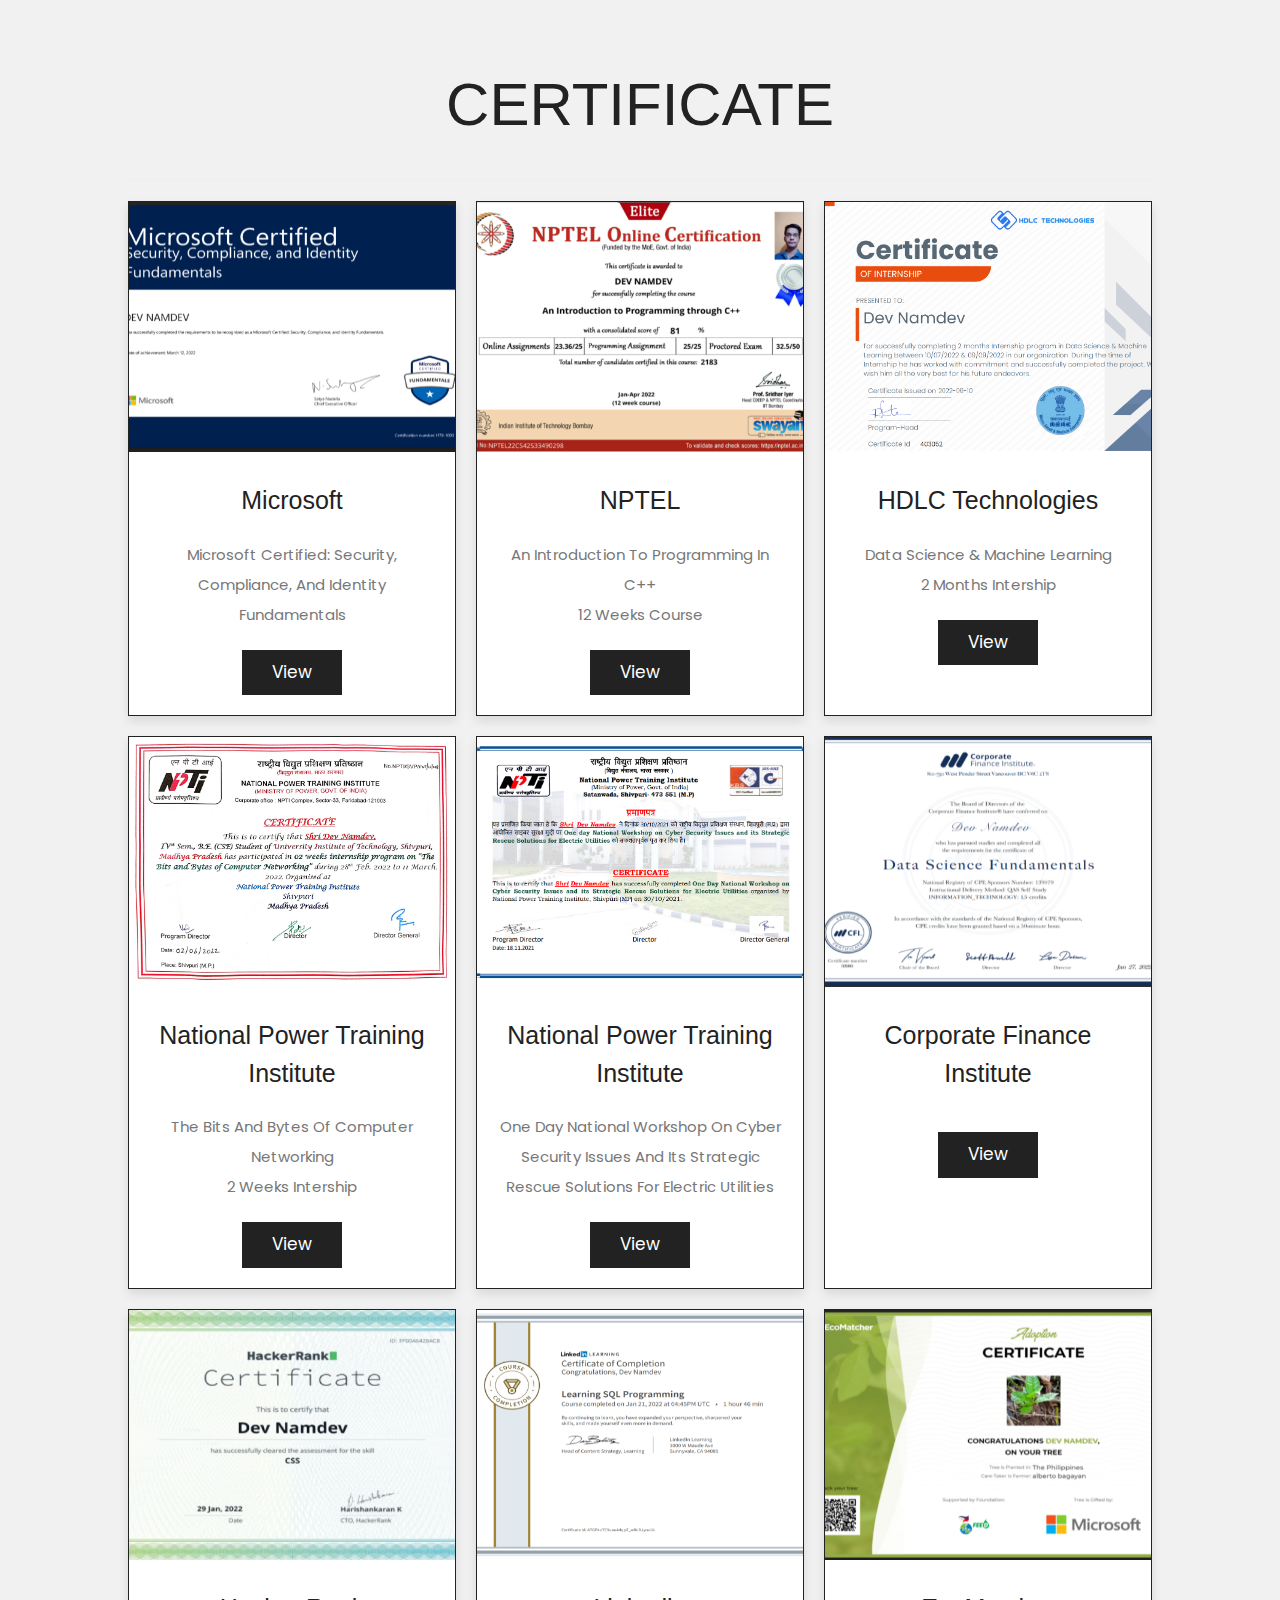
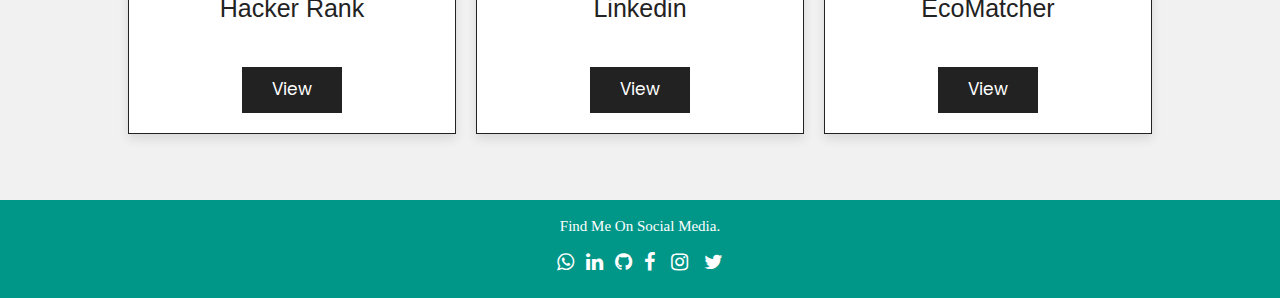
==== commit d95bb3b3: "apply changes like upload new certificate (npti) and changes skills)" ====
--- a/view_more.html
+++ b/view_more.html
@@ -27,9 +27,8 @@
             </div>
             <div class="content">
                <h3>Microsoft</h3>
-               <p></p>
-               <a href="images/microsoft_security.png"
-                  class="btn">View</a>
+               <p>Microsoft Certified: Security, Compliance, and Identity Fundamentals</p>
+               <a href="images/microsoft_security.png" class="btn">View</a>
             </div>
          </div>
          <div class="box">
@@ -38,9 +37,8 @@
             </div>
             <div class="content">
                <h3>NPTEL</h3>
-               <p></p>
-               <a href="images/nptel.png"
-                  class="btn">View</a>
+               <p>An introduction to programming in C++ <br>12 weeks course</p>
+               <a href="images/nptel.png" class="btn">View</a>
             </div>
          </div>
          <div class="box">
@@ -49,9 +47,29 @@
             </div>
             <div class="content">
                <h3>HDLC Technologies</h3>
-               <p></p>
-               <a href="images/Hdlc.png"
-                  class="btn">View</a>
+               <p>Data Science & Machine Learning<br>
+               2 months Intership</p>
+               <a href="images/Hdlc.png" class="btn">View</a>
+            </div>
+         </div>
+         <div class="box">
+            <div class="image">
+               <img src="images/NPTI2.png" alt="">
+            </div>
+            <div class="content">
+               <h3>National Power Training Institute</h3>
+               <p>The Bits and Bytes of Computer Networking <br>2 weeks Intership</p>
+               <a href="images/NPTI2.png" class="btn">View</a>
+            </div>
+         </div>
+         <div class="box">
+            <div class="image">
+               <img src="images/NPTI.png" alt="">
+            </div>
+            <div class="content">
+               <h3>National Power Training Institute</h3>
+               <p>One day National workshop on cyber Security issues and its strategic rescue solutions for electric utilities</p>
+               <a href="images/NPTI.png" class="btn">View</a>
             </div>
          </div>
          <div class="box">
@@ -61,8 +79,7 @@
             <div class="content">
                <h3>Corporate Finance Institute</h3>
                <p></p>
-               <a href="images/CFI.png"
-                  class="btn">View</a>
+               <a href="images/CFI.png" class="btn">View</a>
             </div>
          </div>
          <div class="box">
@@ -72,8 +89,7 @@
             <div class="content">
                <h3>Hacker Rank</h3>
                <p></p>
-               <a href="images/Hacker_rank.png"
-                  class="btn">View</a>
+               <a href="images/Hacker_rank.png" class="btn">View</a>
             </div>
          </div>
          <div class="box">
@@ -83,18 +99,7 @@
             <div class="content">
                <h3>linkedin</h3>
                <p></p>
-               <a href="images/Sql.png"
-                  class="btn">View</a>
-            </div>
-         </div><div class="box">
-            <div class="image">
-               <img src="images/NPTI.png" alt="">
-            </div>
-            <div class="content">
-               <h3>National Power Training Institute</h3>
-               <p></p>
-               <a href="images/NPTI.png"
-                  class="btn">View</a>
+               <a href="images/Sql.png" class="btn">View</a>
             </div>
          </div>
          <div class="box">
@@ -104,8 +109,7 @@
             <div class="content">
                <h3>EcoMatcher</h3>
                <p></p>
-               <a href="images/Ecomatcher.png"
-                  class="btn">View</a>
+               <a href="images/Ecomatcher.png" class="btn">View</a>
             </div>
          </div>
       </div>
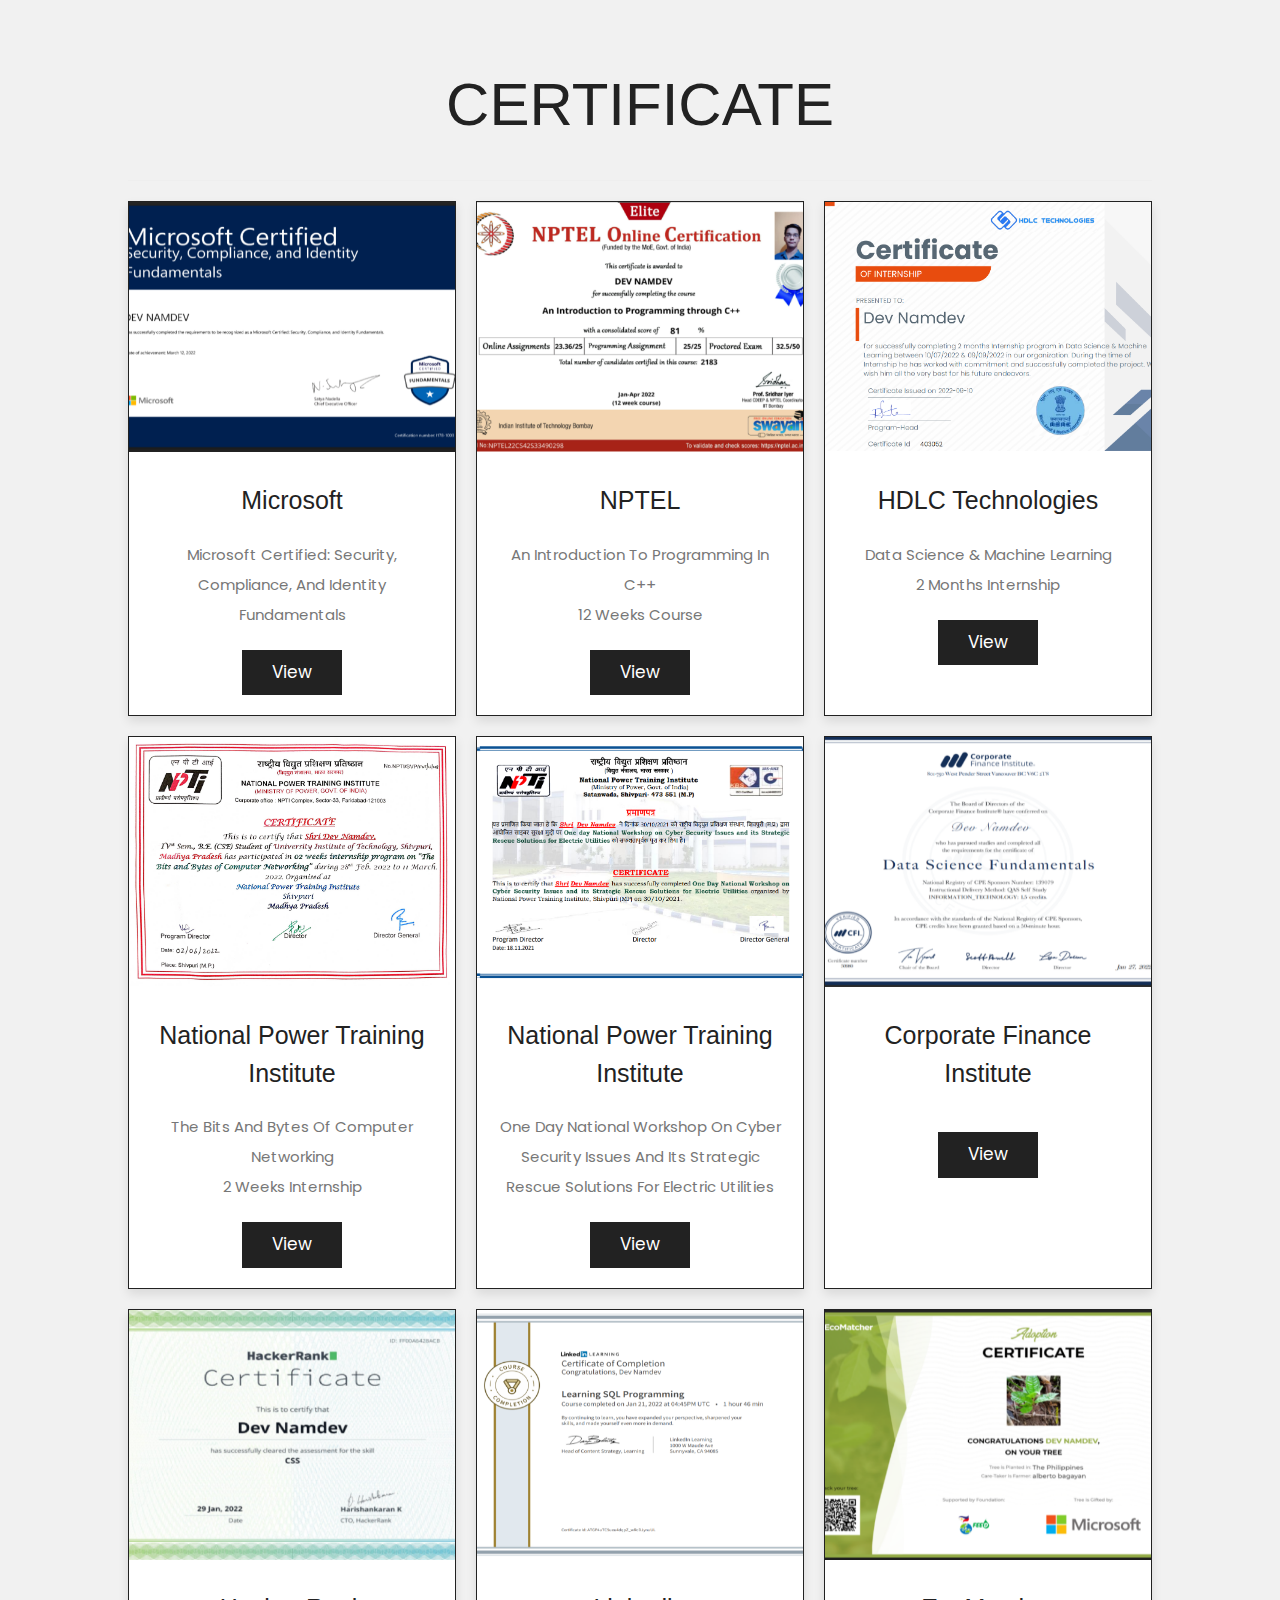
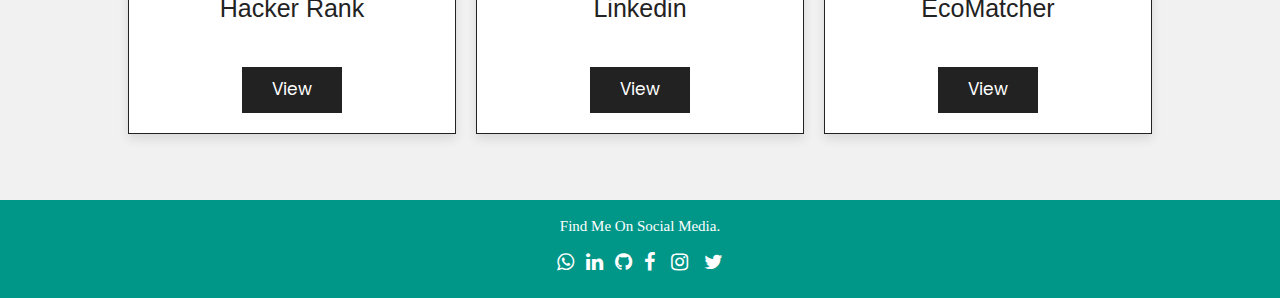
==== commit d600ff73: "changes" ====
--- a/view_more.html
+++ b/view_more.html
@@ -48,7 +48,7 @@
             <div class="content">
                <h3>HDLC Technologies</h3>
                <p>Data Science & Machine Learning<br>
-               2 months Intership</p>
+               2 months Internship</p>
                <a href="images/Hdlc.png" class="btn">View</a>
             </div>
          </div>
@@ -58,7 +58,7 @@
             </div>
             <div class="content">
                <h3>National Power Training Institute</h3>
-               <p>The Bits and Bytes of Computer Networking <br>2 weeks Intership</p>
+               <p>The Bits and Bytes of Computer Networking <br>2 weeks Internship</p>
                <a href="images/NPTI2.png" class="btn">View</a>
             </div>
          </div>
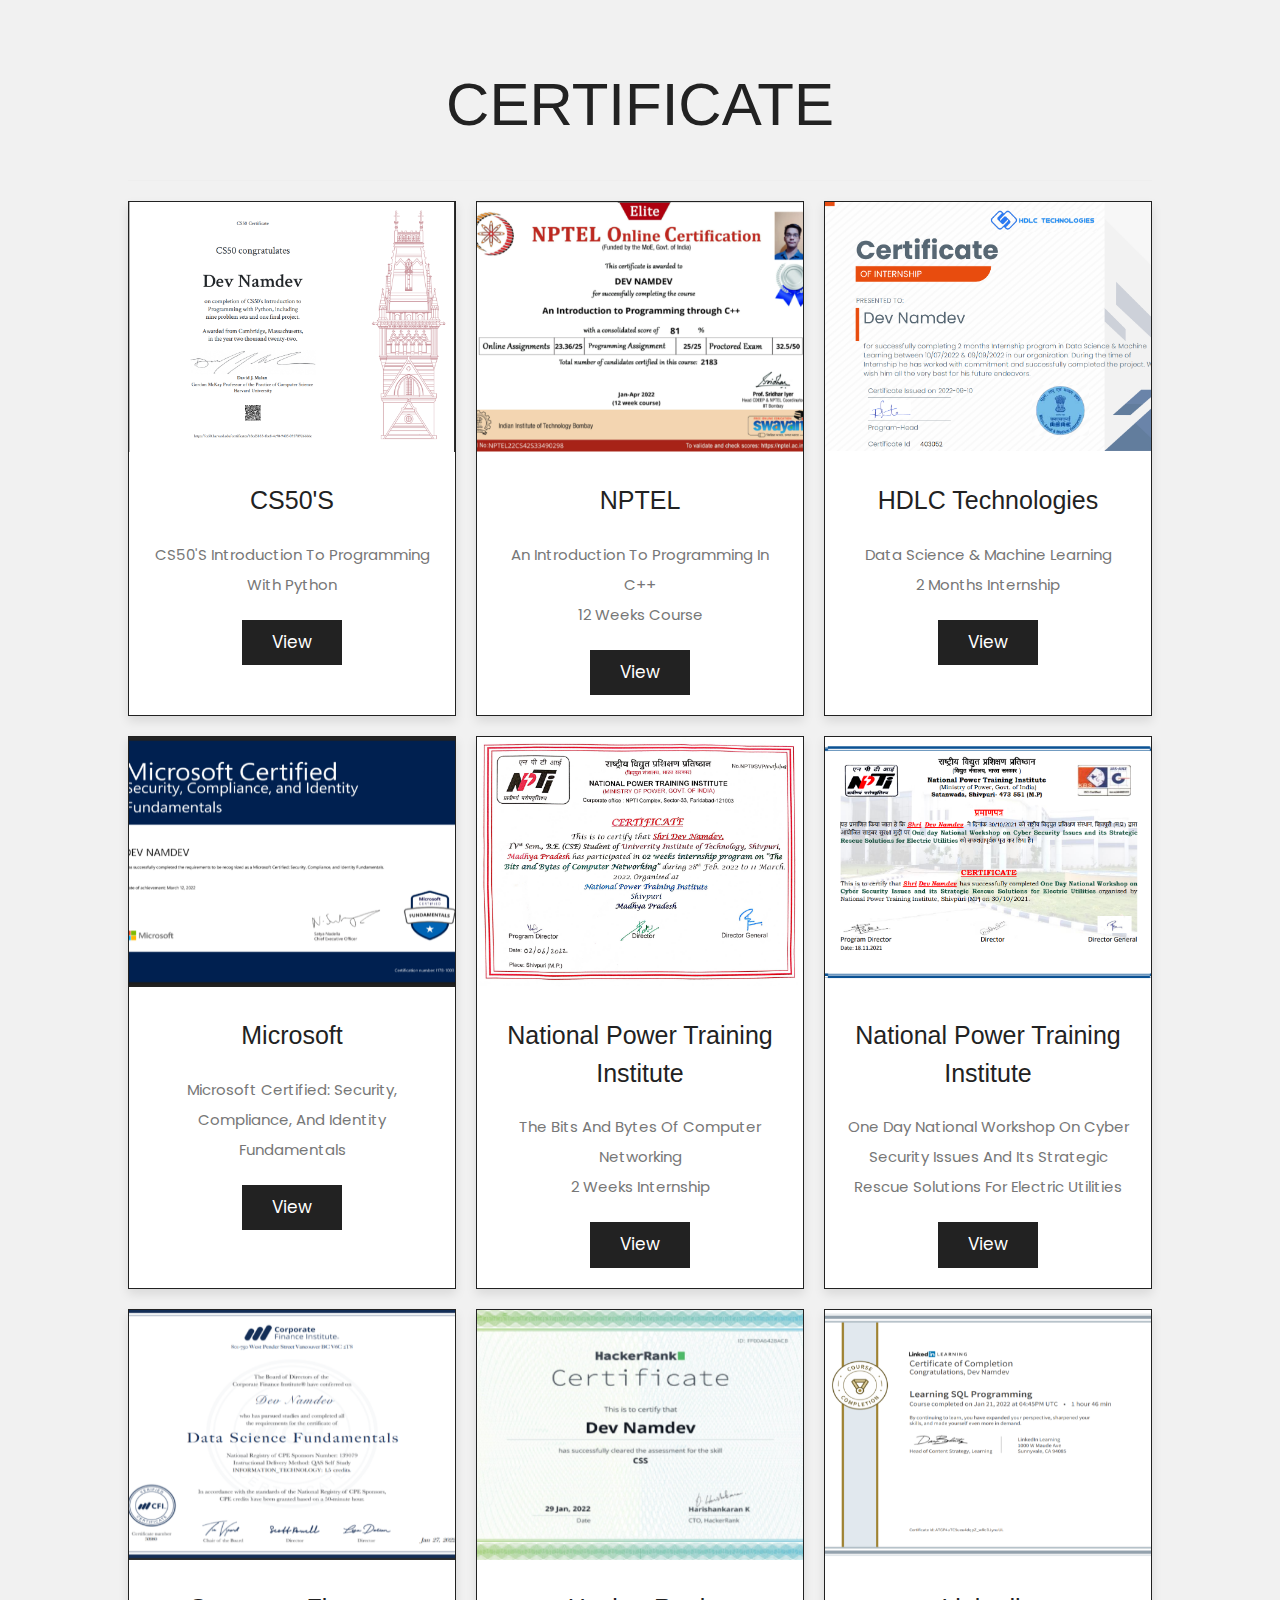
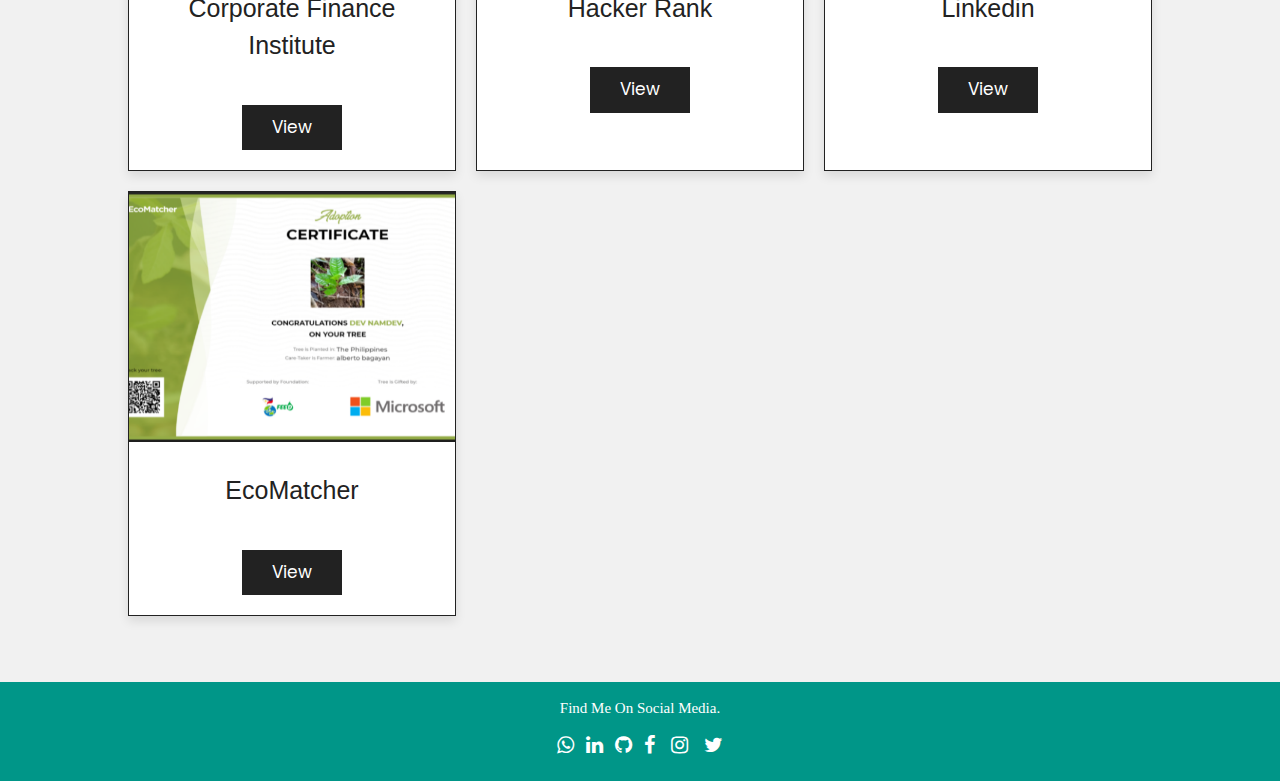
==== commit 5834529a: "add cs50 project" ====
--- a/view_more.html
+++ b/view_more.html
@@ -10,7 +10,6 @@
    <link rel='stylesheet' href='https://fonts.googleapis.com/css?family=Roboto'>
    <link rel="stylesheet" href="https://cdnjs.cloudflare.com/ajax/libs/font-awesome/4.7.0/css/font-awesome.min.css">
    <link rel="stylesheet" href="CSS/style.css">
-
 </head>
 
 <body class="light-grey">
@@ -23,12 +22,12 @@
 
          <div class="box">
             <div class="image">
-               <img src="images/microsoft_security.png" alt="">
+               <img src="images/cs50.png" alt="">
             </div>
             <div class="content">
-               <h3>Microsoft</h3>
-               <p>Microsoft Certified: Security, Compliance, and Identity Fundamentals</p>
-               <a href="images/microsoft_security.png" class="btn">View</a>
+               <h3>CS50's</h3>
+               <p>CS50's Introduction to Programming with Python</p>
+               <a href="images/cs50.png" class="btn">View</a>
             </div>
          </div>
          <div class="box">
@@ -48,8 +47,18 @@
             <div class="content">
                <h3>HDLC Technologies</h3>
                <p>Data Science & Machine Learning<br>
-               2 months Internship</p>
+                  2 months Internship</p>
                <a href="images/Hdlc.png" class="btn">View</a>
+            </div>
+         </div>
+         <div class="box">
+            <div class="image">
+               <img src="images/microsoft_security.png" alt="">
+            </div>
+            <div class="content">
+               <h3>Microsoft</h3>
+               <p>Microsoft Certified: Security, Compliance, and Identity Fundamentals</p>
+               <a href="images/microsoft_security.png" class="btn">View</a>
             </div>
          </div>
          <div class="box">
@@ -68,7 +77,8 @@
             </div>
             <div class="content">
                <h3>National Power Training Institute</h3>
-               <p>One day National workshop on cyber Security issues and its strategic rescue solutions for electric utilities</p>
+               <p>One day National workshop on cyber Security issues and its strategic rescue solutions for electric
+                  utilities</p>
                <a href="images/NPTI.png" class="btn">View</a>
             </div>
          </div>
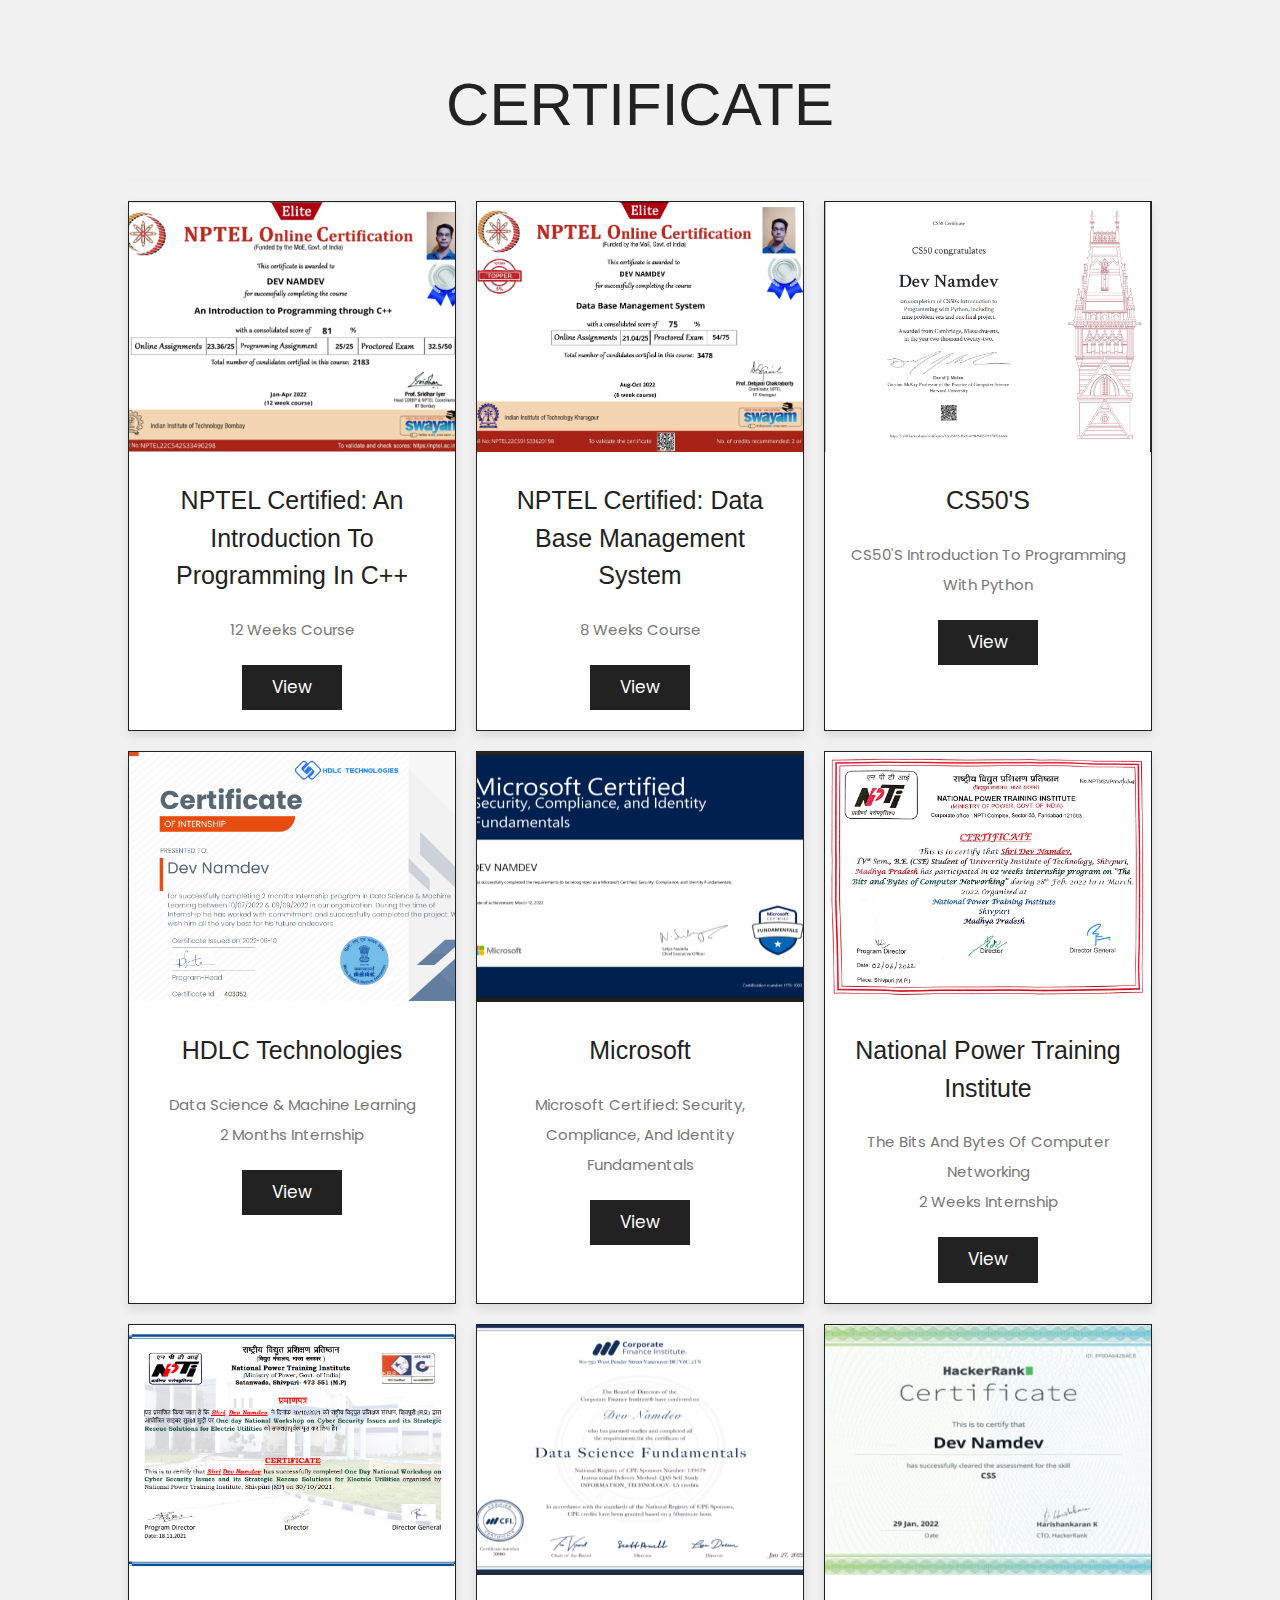
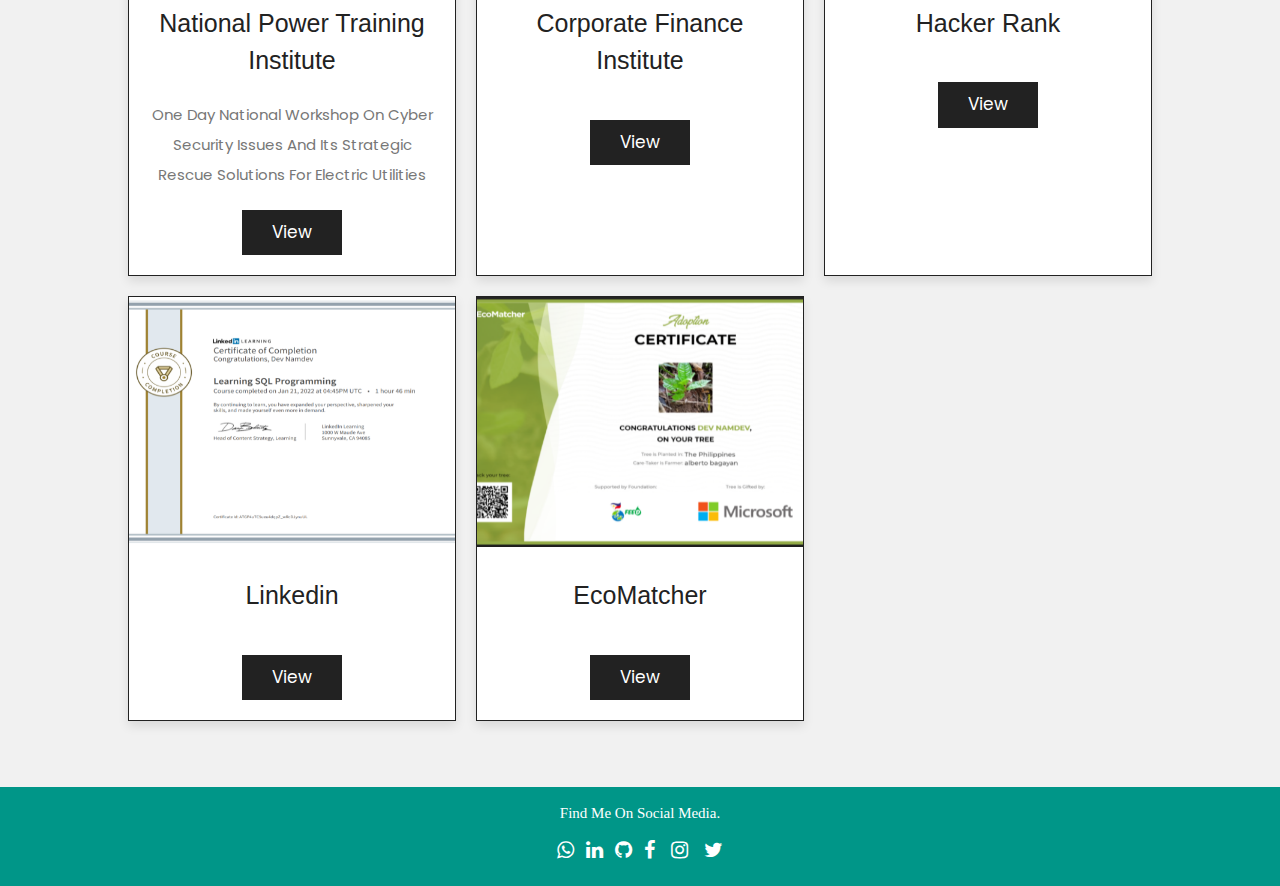
==== commit 6f6aa06c: "add database certificate" ====
--- a/view_more.html
+++ b/view_more.html
@@ -19,7 +19,26 @@
       <hr>
 
       <div class="box-container">
-
+         <div class="box">
+            <div class="image">
+               <img src="images/nptel.png" alt="">
+            </div>
+            <div class="content">
+               <h3>NPTEL Certified: An introduction to programming in C++</h3>
+               <p>12 weeks course</p>
+               <a href="images/nptel.png" class="btn">View</a>
+            </div>
+         </div>
+         <div class="box">
+            <div class="image">
+               <img src="images/database.jpg" alt="">
+            </div>
+            <div class="content">
+               <h3>NPTEL Certified: Data Base Management System</h3>
+               <p>8 weeks course</p>
+               <a href="images/database.jpg" class="btn">View</a>
+            </div>
+         </div>
          <div class="box">
             <div class="image">
                <img src="images/cs50.png" alt="">
@@ -28,16 +47,6 @@
                <h3>CS50's</h3>
                <p>CS50's Introduction to Programming with Python</p>
                <a href="images/cs50.png" class="btn">View</a>
-            </div>
-         </div>
-         <div class="box">
-            <div class="image">
-               <img src="images/nptel.png" alt="">
-            </div>
-            <div class="content">
-               <h3>NPTEL</h3>
-               <p>An introduction to programming in C++ <br>12 weeks course</p>
-               <a href="images/nptel.png" class="btn">View</a>
             </div>
          </div>
          <div class="box">
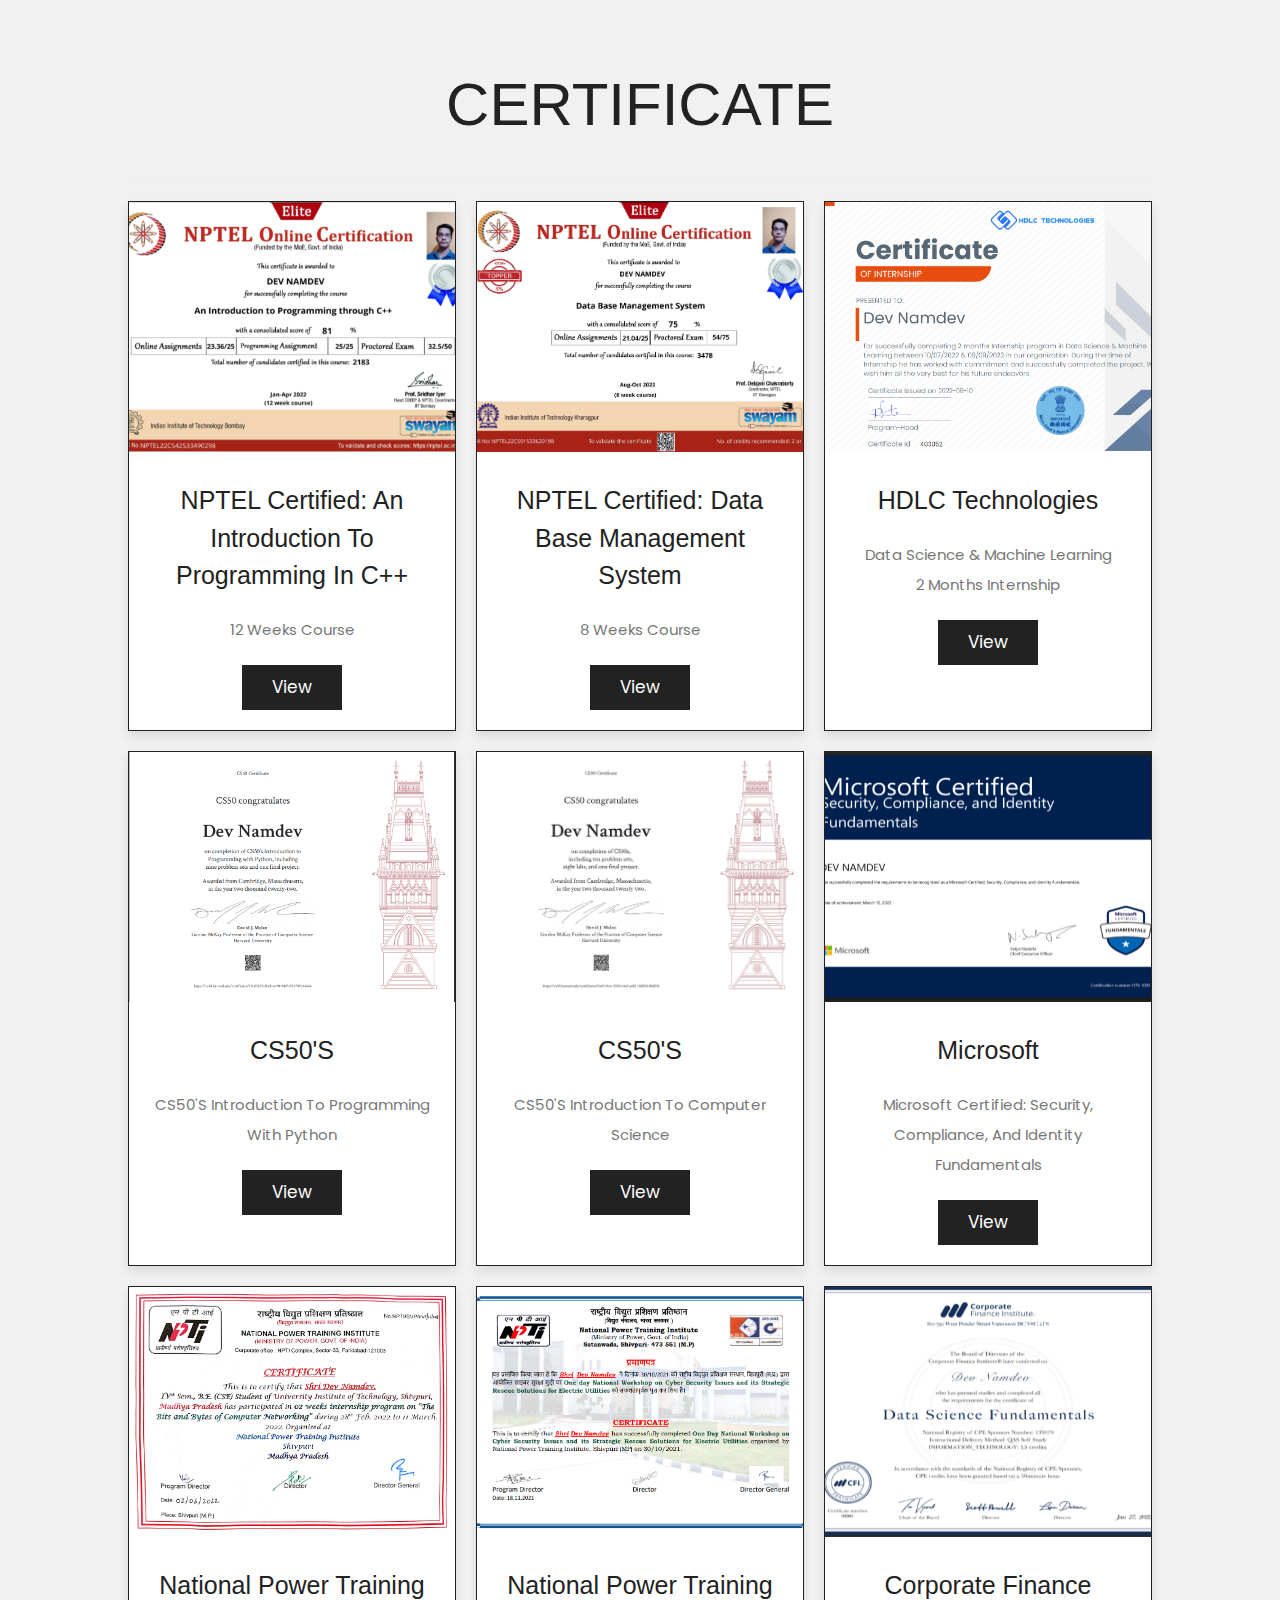
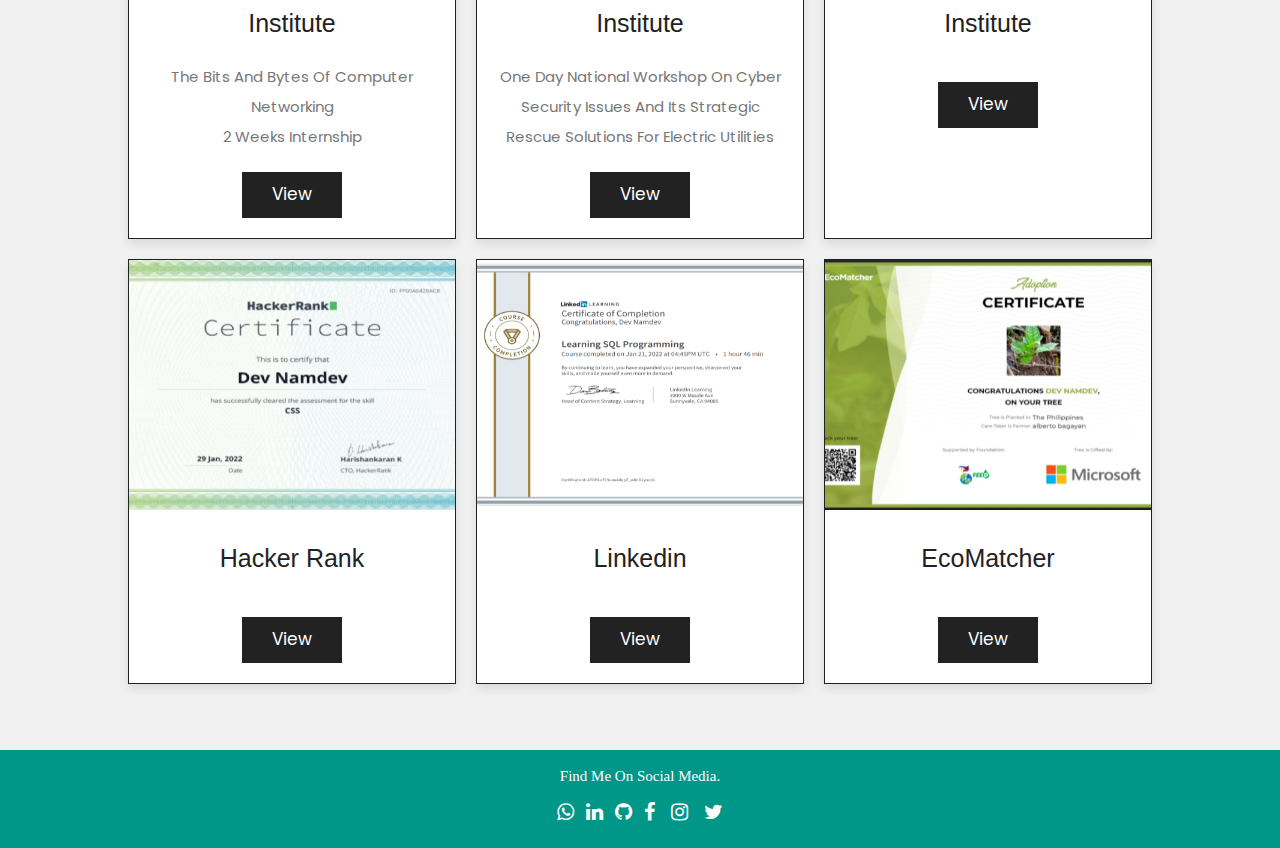
==== commit 60611a58: "add resume and certificate" ====
--- a/view_more.html
+++ b/view_more.html
@@ -21,37 +21,27 @@
       <div class="box-container">
          <div class="box">
             <div class="image">
-               <img src="images/nptel.png" alt="">
+               <img src="images/nptel_c++.png" alt="NPTEL C++ certificate">
             </div>
             <div class="content">
                <h3>NPTEL Certified: An introduction to programming in C++</h3>
                <p>12 weeks course</p>
-               <a href="images/nptel.png" class="btn">View</a>
+               <a href="images/nptel_c++.png" class="btn">View</a>
             </div>
          </div>
          <div class="box">
             <div class="image">
-               <img src="images/database.jpg" alt="">
+               <img src="images/nptel_database.jpg" alt="NPTEL database certificte">
             </div>
             <div class="content">
                <h3>NPTEL Certified: Data Base Management System</h3>
                <p>8 weeks course</p>
-               <a href="images/database.jpg" class="btn">View</a>
+               <a href="images/nptel_database.jpg" class="btn">View</a>
             </div>
          </div>
          <div class="box">
             <div class="image">
-               <img src="images/cs50.png" alt="">
-            </div>
-            <div class="content">
-               <h3>CS50's</h3>
-               <p>CS50's Introduction to Programming with Python</p>
-               <a href="images/cs50.png" class="btn">View</a>
-            </div>
-         </div>
-         <div class="box">
-            <div class="image">
-               <img src="images/Hdlc.png" alt="">
+               <img src="images/Hdlc.png" alt="HDLC data science certificate">
             </div>
             <div class="content">
                <h3>HDLC Technologies</h3>
@@ -62,7 +52,28 @@
          </div>
          <div class="box">
             <div class="image">
-               <img src="images/microsoft_security.png" alt="">
+               <img src="images/cs50.png" alt="cs50 Python certificate">
+            </div>
+            <div class="content">
+               <h3>CS50's</h3>
+               <p>CS50's Introduction to Programming with Python</p>
+               <a href="images/cs50.png" class="btn">View</a>
+            </div>
+         </div>
+         <div class="box">
+            <div class="image">
+               <img src="images/cs50x.jpeg" alt="cs50x certificate">
+            </div>
+            <div class="content">
+               <h3>CS50's</h3>
+               <p>CS50's Introduction to Computer Science</p>
+               <a href="images/cs50x.jpeg" class="btn">View</a>
+            </div>
+         </div>
+
+         <div class="box">
+            <div class="image">
+               <img src="images/microsoft_security.png" alt=" microsoft_security certificate">
             </div>
             <div class="content">
                <h3>Microsoft</h3>
@@ -72,7 +83,7 @@
          </div>
          <div class="box">
             <div class="image">
-               <img src="images/NPTI2.png" alt="">
+               <img src="images/NPTI2.png" alt=" NPTI certificate">
             </div>
             <div class="content">
                <h3>National Power Training Institute</h3>
@@ -82,7 +93,7 @@
          </div>
          <div class="box">
             <div class="image">
-               <img src="images/NPTI.png" alt="">
+               <img src="images/NPTI.png" alt="NPTI certificate">
             </div>
             <div class="content">
                <h3>National Power Training Institute</h3>
@@ -93,7 +104,7 @@
          </div>
          <div class="box">
             <div class="image">
-               <img src="images/CFI.png" alt="">
+               <img src="images/CFI.png" alt=" CFI data science certificate">
             </div>
             <div class="content">
                <h3>Corporate Finance Institute</h3>
@@ -103,7 +114,7 @@
          </div>
          <div class="box">
             <div class="image">
-               <img src="images/Hacker_rank.png" alt="">
+               <img src="images/Hacker_rank.png" alt=" hacker rank CSS Certificate">
             </div>
             <div class="content">
                <h3>Hacker Rank</h3>
@@ -113,7 +124,7 @@
          </div>
          <div class="box">
             <div class="image">
-               <img src="images/Sql.png" alt="">
+               <img src="images/Sql.png" alt="linkedin SQL Certificate">
             </div>
             <div class="content">
                <h3>linkedin</h3>
@@ -123,7 +134,7 @@
          </div>
          <div class="box">
             <div class="image">
-               <img src="images/Ecomatcher.png" alt="">
+               <img src="images/Ecomatcher.png" alt="Ecomatcher certificate">
             </div>
             <div class="content">
                <h3>EcoMatcher</h3>
--- a/CSS/design.css
+++ b/CSS/design.css
@@ -2019,8 +2019,8 @@
     }
 
     .link:hover {
-      color: #fff;
-      border-radius: 20px;
+      color: rgb(255, 255, 255);
+      border-radius: 10px;
     }
 
     .link:hover::before {
